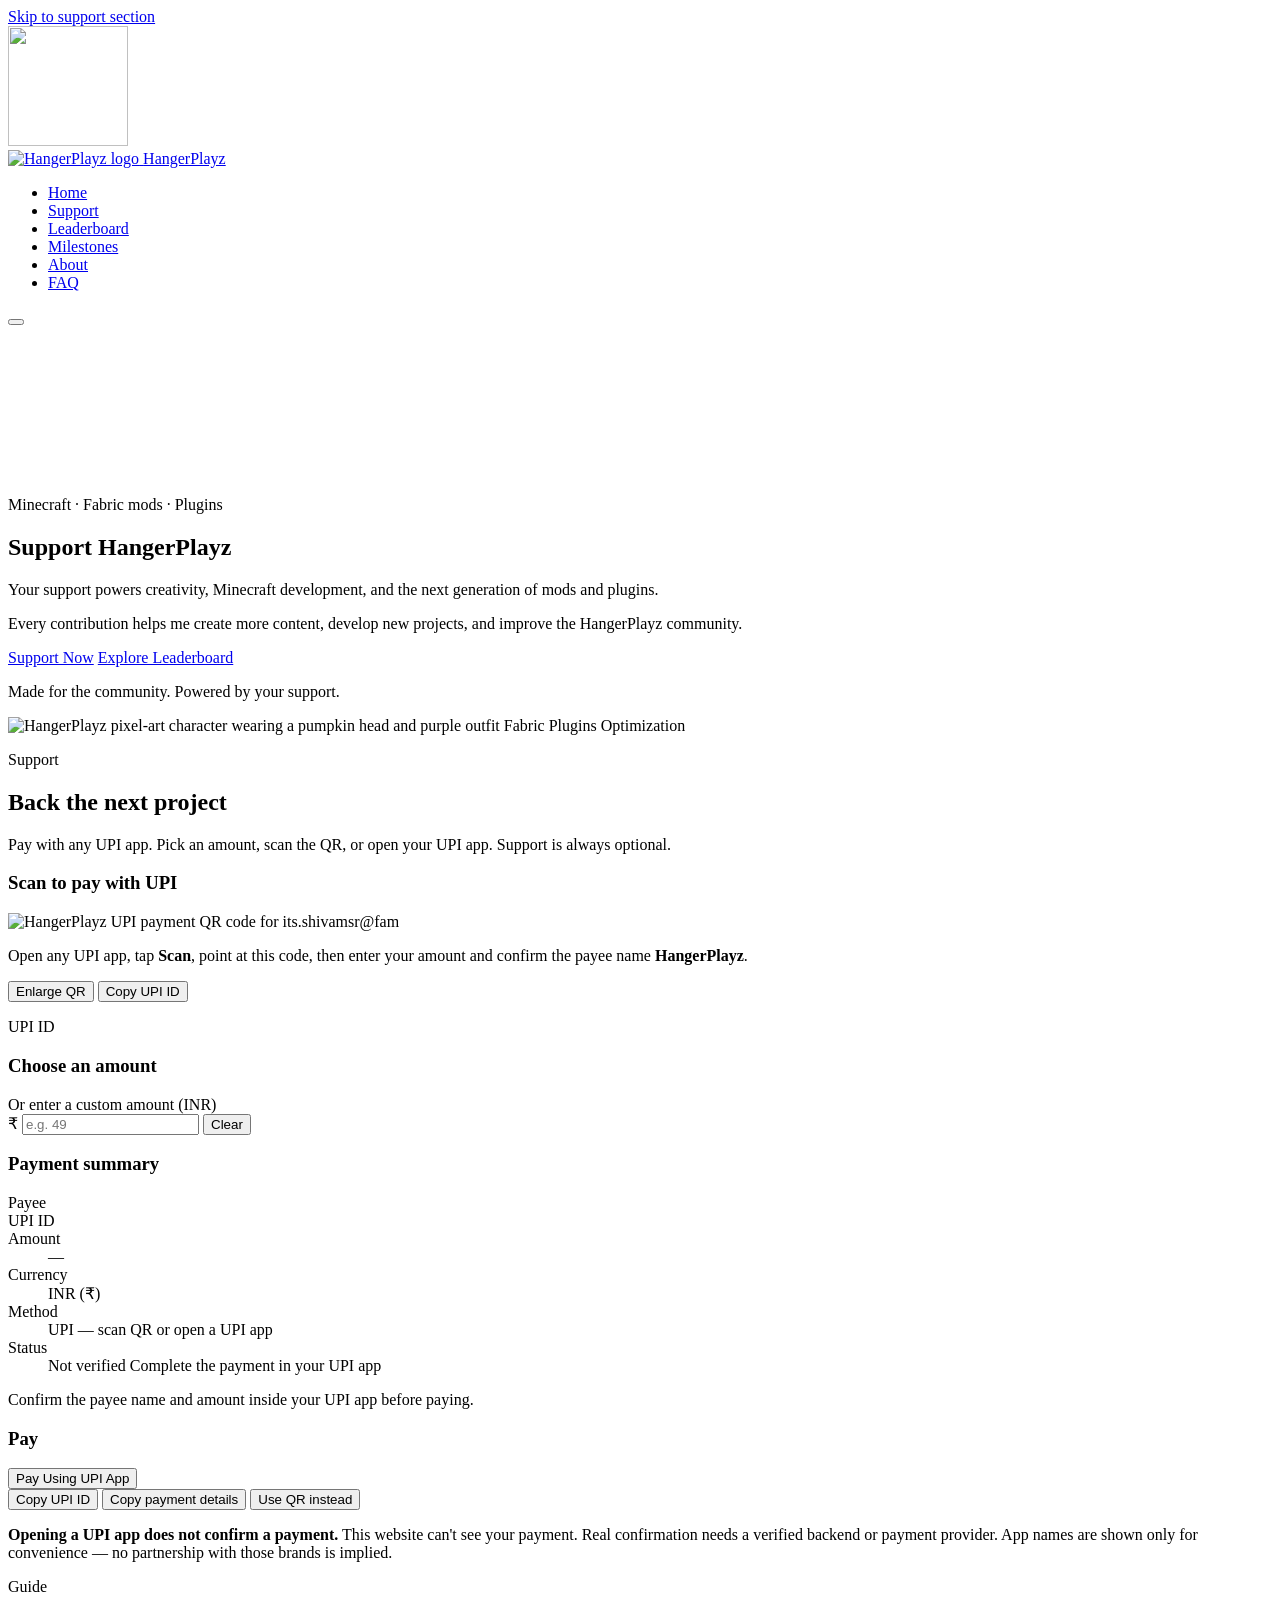
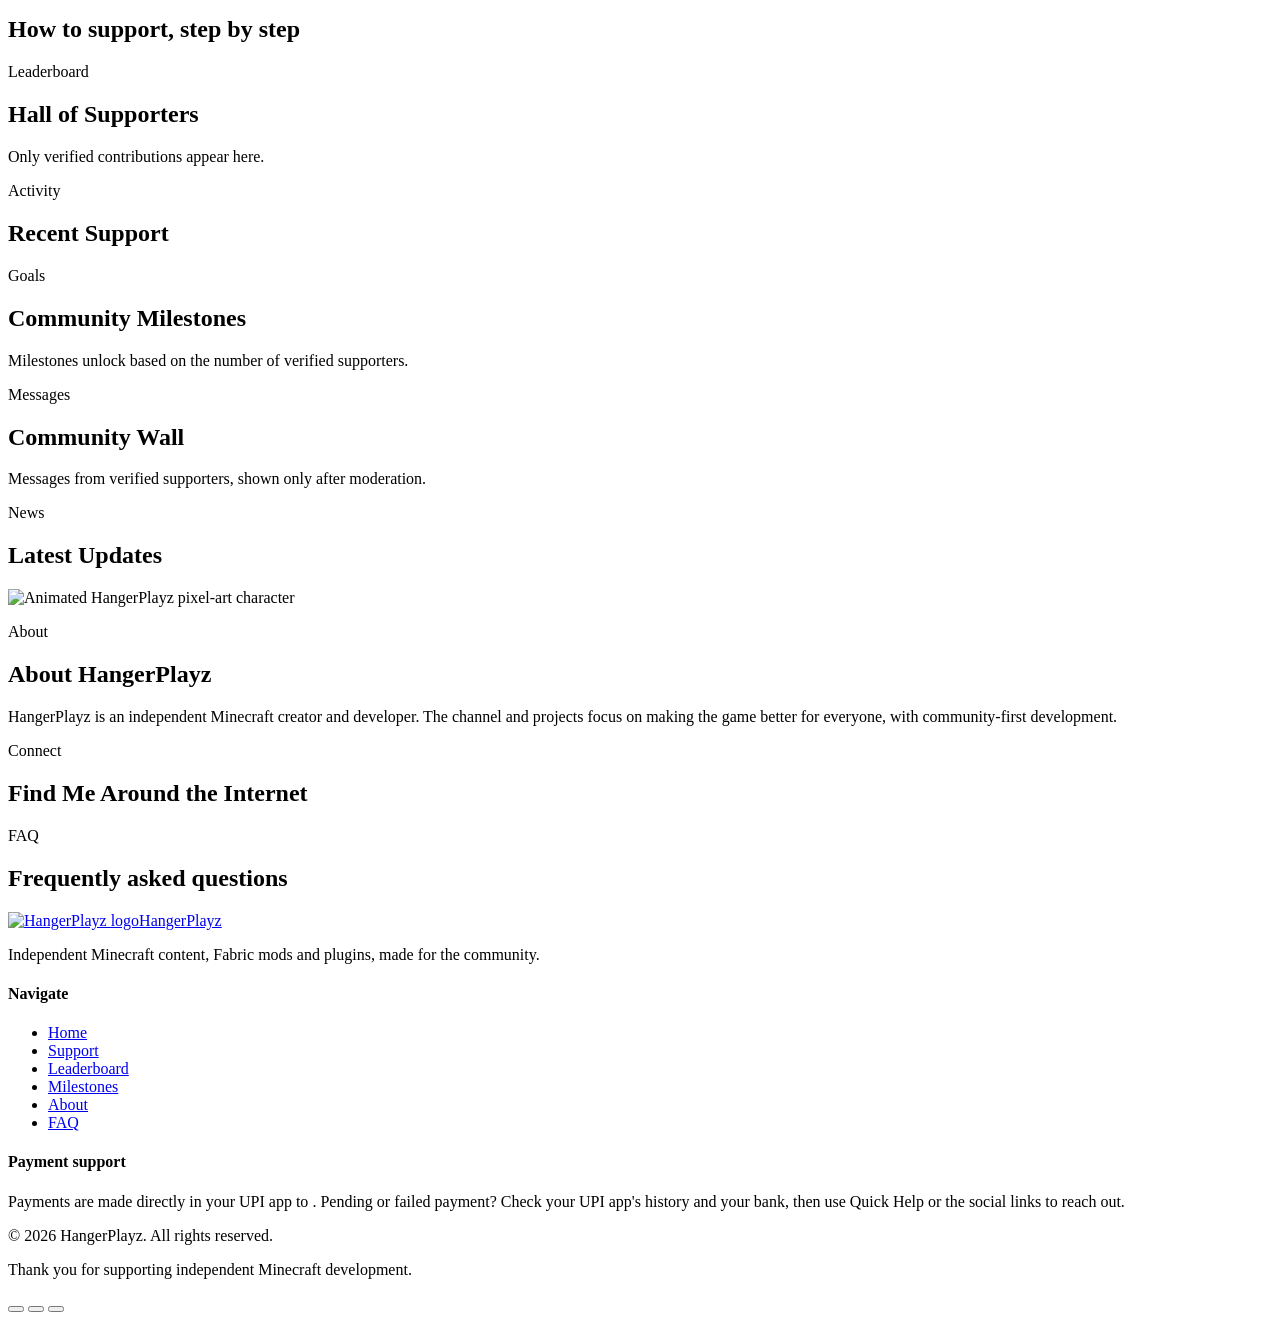
==== index.html @ c193c9b3 "Add files via upload" ====
<!doctype html>
<html lang="en">
<head>
  <meta charset="utf-8">
  <meta name="viewport" content="width=device-width, initial-scale=1, viewport-fit=cover">
  <title>Support HangerPlayz — Minecraft Mods, Plugins &amp; Content</title>
  <meta name="description" content="Support HangerPlayz — Minecraft content, Fabric mods, plugins and community-focused development. Pay securely with any UPI app.">
  <meta name="theme-color" content="#090611">
  <link rel="icon" type="image/png" href="assets/images/logo-face.png">
  <link rel="preconnect" href="https://fonts.googleapis.com">
  <link rel="preconnect" href="https://fonts.gstatic.com" crossorigin>
  <link rel="stylesheet" href="https://fonts.googleapis.com/css2?family=Inter:wght@400;500;600&family=Space+Grotesk:wght@500;600;700&display=swap">
  <link rel="stylesheet" href="css/styles.css">
  <script>document.documentElement.classList.add("js");</script>
</head>
<body>
  <a class="skip-link" href="#support">Skip to support section</a>

  <!-- Loading screen (uses logo #3). Auto-hides via CSS even if JS fails. -->
  <div class="loader" id="loader" aria-hidden="true">
    <img src="assets/images/logo-live.gif" width="120" height="120" alt="">
    <div class="loader-bar"><span></span></div>
  </div>

  <div class="scroll-progress" id="scrollProgress" aria-hidden="true"></div>
  <div class="bg-orbs" aria-hidden="true"><i></i><i></i><i></i></div>

  <!-- ============ NAVBAR ============ -->
  <header class="navbar" id="navbar">
    <nav class="nav-inner" aria-label="Main">
      <a class="brand" href="#home" aria-label="HangerPlayz home">
        <img src="assets/images/logo-face.png" width="36" height="36" alt="HangerPlayz logo">
        <span>HangerPlayz</span>
      </a>
      <ul class="nav-links" id="navLinks">
        <li><a href="#home" data-nav="home">Home</a></li>
        <li><a href="#support" data-nav="support">Support</a></li>
        <li><a href="#leaderboard" data-nav="leaderboard">Leaderboard</a></li>
        <li><a href="#milestones" data-nav="milestones">Milestones</a></li>
        <li><a href="#about" data-nav="about">About</a></li>
        <li><a href="#faq" data-nav="faq">FAQ</a></li>
      </ul>
      <span class="nav-indicator" id="navIndicator" aria-hidden="true"></span>
      <button class="icon-btn nav-toggle" id="navToggle" type="button" aria-label="Open menu" aria-expanded="false" aria-controls="navLinks"></button>
    </nav>
  </header>

  <main id="main">
    <!-- ============ HERO ============ -->
    <section class="hero" id="home" data-section="home">
      <canvas class="particles" id="particles" aria-hidden="true"></canvas>
      <div class="hero-grid container">
        <div class="hero-copy">
          <p class="eyebrow reveal">Minecraft · Fabric mods · Plugins</p>
          <h1 class="reveal">Support <span class="grad-text">HangerPlayz</span></h1>
          <p class="lead reveal">Your support powers creativity, Minecraft development, and the next generation of mods and plugins.</p>
          <p class="sub reveal">Every contribution helps me create more content, develop new projects, and improve the HangerPlayz community.</p>
          <div class="hero-actions reveal">
            <a class="btn btn-primary btn-shine" href="#support" id="heroSupport"><span data-icon="heart"></span> Support Now</a>
            <a class="btn btn-ghost" href="#leaderboard"><span data-icon="trophy"></span> Explore Leaderboard</a>
          </div>
          <p class="made-for reveal">Made for the community. Powered by your support.</p>
        </div>
        <div class="hero-art reveal" aria-hidden="false">
          <div class="hero-ring"></div>
          <div class="hero-ring r2"></div>
          <img class="hero-logo" src="assets/images/logo-live.gif" width="420" height="420" alt="HangerPlayz pixel-art character wearing a pumpkin head and purple outfit" fetchpriority="high">
          <span class="float-chip c1"><span data-icon="cube"></span> Fabric</span>
          <span class="float-chip c2"><span data-icon="plug"></span> Plugins</span>
          <span class="float-chip c3"><span data-icon="bolt"></span> Optimization</span>
        </div>
      </div>
      <a class="scroll-hint" href="#support" aria-label="Scroll to support section"><span></span></a>
    </section>

    <!-- ============ SUPPORT / PAYMENT ============ -->
    <section class="section" id="support" data-section="support">
      <div class="container">
        <header class="section-head reveal">
          <p class="eyebrow">Support</p>
          <h2>Back the next project</h2>
          <p class="muted">Pay with any UPI app. Pick an amount, scan the QR, or open your UPI app. Support is always optional.</p>
        </header>

        <div class="pay-grid">
          <!-- QR card -->
          <article class="qr-card reveal" id="qrCard" aria-labelledby="qrTitle">
            <div class="qr-border"></div>
            <div class="qr-inner">
              <h3 id="qrTitle"><span data-icon="qr"></span> Scan to pay with UPI</h3>
              <div class="qr-frame">
                <img id="qrImage" src="assets/images/upi-qr.png" width="444" height="516" alt="HangerPlayz UPI payment QR code for its.shivamsr@fam" decoding="async">
              </div>
              <p class="qr-help">Open any UPI app, tap <strong>Scan</strong>, point at this code, then enter your amount and confirm the payee name <strong>HangerPlayz</strong>.</p>
              <div class="qr-actions">
                <button class="btn btn-ghost btn-sm" type="button" id="qrEnlarge"><span data-icon="expand"></span> Enlarge QR</button>
                <button class="btn btn-ghost btn-sm" type="button" id="copyUpi"><span data-icon="copy"></span> Copy UPI ID</button>
              </div>
              <p class="upi-line"><span class="muted">UPI ID</span> <code id="upiIdText"></code></p>
            </div>
          </article>

          <!-- Amount + summary -->
          <div class="pay-side">
            <section class="card reveal" aria-labelledby="amtTitle">
              <h3 id="amtTitle">Choose an amount</h3>
              <div class="amount-grid" id="amountGrid" role="group" aria-label="Preset amounts"></div>
              <form class="custom-amount" id="customForm" novalidate autocomplete="off">
                <label for="customAmount">Or enter a custom amount (INR)</label>
                <div class="input-row">
                  <span class="prefix" aria-hidden="true">₹</span>
                  <input id="customAmount" name="amount" type="text" inputmode="decimal" placeholder="e.g. 49" maxlength="10" aria-describedby="customHint customError">
                  <button type="button" class="btn btn-ghost btn-sm" id="resetAmount">Clear</button>
                </div>
                <p class="hint" id="customHint"></p>
                <p class="error" id="customError" role="alert" aria-live="polite"></p>
              </form>
            </section>

            <section class="card summary reveal" aria-labelledby="sumTitle" id="summaryCard">
              <h3 id="sumTitle">Payment summary</h3>
              <dl class="summary-list">
                <div><dt>Payee</dt><dd id="sumPayee"></dd></div>
                <div><dt>UPI ID</dt><dd id="sumUpi"></dd></div>
                <div class="sum-amount"><dt>Amount</dt><dd><span id="sumAmount" class="amount-value">—</span></dd></div>
                <div><dt>Currency</dt><dd>INR (₹)</dd></div>
                <div><dt>Method</dt><dd id="sumMethod">UPI — scan QR or open a UPI app</dd></div>
                <div><dt>Status</dt><dd><span class="badge warn">Not verified</span> <span class="muted small">Complete the payment in your UPI app</span></dd></div>
              </dl>
              <p class="small muted">Confirm the payee name and amount inside your UPI app before paying.</p>
            </section>

            <section class="card reveal" aria-labelledby="payTitle">
              <h3 id="payTitle">Pay</h3>
              <button class="btn btn-primary btn-block btn-shine" type="button" id="payBtn"><span data-icon="phone"></span> Pay Using UPI App</button>
              <div class="app-row" id="appRow" role="group" aria-label="Open a specific UPI app"></div>
              <div class="copy-row">
                <button class="btn btn-ghost btn-sm" type="button" id="copyUpi2"><span data-icon="copy"></span> Copy UPI ID</button>
                <button class="btn btn-ghost btn-sm" type="button" id="copyDetails"><span data-icon="copy"></span> Copy payment details</button>
                <button class="btn btn-ghost btn-sm" type="button" id="useQr"><span data-icon="qr"></span> Use QR instead</button>
              </div>
              <p class="notice" id="payNotice" role="status" aria-live="polite" hidden></p>
              <p class="notice info"><span data-icon="info"></span><span><strong>Opening a UPI app does not confirm a payment.</strong> This website can't see your payment. Real confirmation needs a verified backend or payment provider. App names are shown only for convenience — no partnership with those brands is implied.</span></p>
            </section>
          </div>
        </div>
      </div>
    </section>

    <!-- ============ PAYMENT STEPS ============ -->
    <section class="section alt" id="how" data-section="how">
      <div class="container">
        <header class="section-head reveal">
          <p class="eyebrow">Guide</p>
          <h2>How to support, step by step</h2>
        </header>
        <ol class="steps" id="steps"></ol>
      </div>
    </section>

    <!-- ============ LEADERBOARD ============ -->
    <section class="section" id="leaderboard" data-section="leaderboard">
      <div class="container">
        <header class="section-head reveal">
          <p class="eyebrow">Leaderboard</p>
          <h2>Hall of Supporters</h2>
          <p class="muted">Only verified contributions appear here.</p>
        </header>
        <div id="leaderboardBody" aria-live="polite"></div>
        <p class="data-note small muted" id="leaderboardNote"></p>
      </div>
    </section>

    <!-- ============ RECENT ============ -->
    <section class="section alt" id="recent" data-section="recent">
      <div class="container narrow">
        <header class="section-head reveal">
          <p class="eyebrow">Activity</p>
          <h2>Recent Support</h2>
        </header>
        <div id="recentBody" aria-live="polite"></div>
      </div>
    </section>

    <!-- ============ MILESTONES ============ -->
    <section class="section" id="milestones" data-section="milestones">
      <div class="container">
        <header class="section-head reveal">
          <p class="eyebrow">Goals</p>
          <h2>Community Milestones</h2>
          <p class="muted">Milestones unlock based on the number of verified supporters.</p>
        </header>
        <div class="card milestone-card reveal" id="milestoneBody"></div>
      </div>
    </section>

    <!-- ============ COMMUNITY WALL ============ -->
    <section class="section alt" id="wall" data-section="wall">
      <div class="container">
        <header class="section-head reveal">
          <p class="eyebrow">Messages</p>
          <h2>Community Wall</h2>
          <p class="muted">Messages from verified supporters, shown only after moderation.</p>
        </header>
        <div id="wallBody" aria-live="polite"></div>
      </div>
    </section>

    <!-- ============ LATEST UPDATES ============ -->
    <section class="section" id="updates" data-section="updates">
      <div class="container">
        <header class="section-head reveal">
          <p class="eyebrow">News</p>
          <h2>Latest Updates</h2>
        </header>
        <div id="updatesBody"></div>
      </div>
    </section>

    <!-- ============ ABOUT ============ -->
    <section class="section alt" id="about" data-section="about">
      <div class="container about-grid">
        <div class="about-art reveal">
          <div class="about-glow"></div>
          <img src="assets/images/logo-live.gif" width="360" height="360" loading="lazy" alt="Animated HangerPlayz pixel-art character">
        </div>
        <div class="about-copy">
          <header class="section-head left reveal">
            <p class="eyebrow">About</p>
            <h2>About HangerPlayz</h2>
          </header>
          <p class="reveal">HangerPlayz is an independent Minecraft creator and developer. The channel and projects focus on making the game better for everyone, with community-first development.</p>
          <div class="project-grid" id="projectGrid"></div>
        </div>
      </div>
    </section>

    <!-- ============ SOCIAL ============ -->
    <section class="section" id="connect" data-section="connect">
      <div class="container">
        <header class="section-head reveal">
          <p class="eyebrow">Connect</p>
          <h2>Find Me Around the Internet</h2>
        </header>
        <div class="social-grid" id="socialGrid"></div>
      </div>
    </section>

    <!-- ============ FAQ ============ -->
    <section class="section alt" id="faq" data-section="faq">
      <div class="container narrow">
        <header class="section-head reveal">
          <p class="eyebrow">FAQ</p>
          <h2>Frequently asked questions</h2>
        </header>
        <div class="faq" id="faqList"></div>
      </div>
    </section>
  </main>

  <!-- ============ FOOTER ============ -->
  <footer class="footer" id="footer">
    <div class="container footer-grid">
      <div class="foot-brand">
        <a class="brand" href="#home"><img src="assets/images/logo-face.png" width="40" height="40" loading="lazy" alt="HangerPlayz logo"><span>HangerPlayz</span></a>
        <p class="muted">Independent Minecraft content, Fabric mods and plugins, made for the community.</p>
        <div class="foot-social" id="footSocial"></div>
      </div>
      <nav aria-label="Footer">
        <h4>Navigate</h4>
        <ul class="foot-links">
          <li><a href="#home">Home</a></li><li><a href="#support">Support</a></li><li><a href="#leaderboard">Leaderboard</a></li>
          <li><a href="#milestones">Milestones</a></li><li><a href="#about">About</a></li><li><a href="#faq">FAQ</a></li>
        </ul>
      </nav>
      <div>
        <h4>Payment support</h4>
        <p class="muted small">Payments are made directly in your UPI app to <strong id="footUpi"></strong>. Pending or failed payment? Check your UPI app's history and your bank, then use Quick Help or the social links to reach out.</p>
      </div>
    </div>
    <div class="container foot-bottom">
      <p>© 2026 HangerPlayz. All rights reserved.</p>
      <p class="muted">Thank you for supporting independent Minecraft development.</p>
    </div>
  </footer>

  <!-- ============ FLOATING ACTIONS ============ -->
  <div class="fab-stack" id="fabStack">
    <div class="audio-panel" id="audioPanel" hidden>
      <label class="switch"><input type="checkbox" id="musicToggle"><span></span> Ambient music</label>
      <label class="vol">Volume <input type="range" id="musicVol" min="0" max="100" value="35" aria-label="Music volume"></label>
      <label class="switch"><input type="checkbox" id="sfxToggle"><span></span> UI sounds</label>
      <p class="small muted">Everything is muted until you turn it on. Sounds are generated in your browser.</p>
    </div>
    <button class="fab" type="button" id="audioBtn" aria-label="Sound settings" aria-expanded="false" aria-controls="audioPanel"></button>
    <button class="fab fab-top" type="button" id="toTop" aria-label="Back to top"></button>
    <button class="fab fab-chat" type="button" id="chatFab" aria-label="Open Quick Help" aria-expanded="false" aria-controls="chatWindow"></button>
  </div>

  <!-- ============ QUICK HELP CHAT ============ -->
  <section class="chat" id="chatWindow" role="dialog" aria-label="Quick Help" aria-modal="false" hidden>
    <header class="chat-head">
      <button class="icon-btn" type="button" id="chatBack" aria-label="Back to topics" hidden></button>
      <div class="chat-title"><strong>Quick Help</strong><span class="small muted">Answers about payments &amp; the site</span></div>
      <button class="icon-btn" type="button" id="chatClose" aria-label="Close Quick Help"></button>
    </header>
    <div class="chat-body" id="chatBody" tabindex="0" aria-live="polite"></div>
  </section>

  <!-- ============ QR LIGHTBOX ============ -->
  <dialog class="lightbox" id="qrDialog" aria-label="Enlarged payment QR code">
    <div class="lightbox-card">
      <button class="icon-btn lightbox-close" type="button" id="qrClose" aria-label="Close enlarged QR"></button>
      <img src="assets/images/upi-qr.png" width="444" height="516" alt="Enlarged HangerPlayz UPI payment QR code for its.shivamsr@fam" decoding="async">
      <p class="small muted">Scan with any UPI app. Press Esc or tap outside to close.</p>
    </div>
  </dialog>

  <div class="toast" id="toast" role="status" aria-live="polite"></div>

  <!-- Cursor layers (created only on devices with a mouse) -->
  <div id="cursor" class="cursor" aria-hidden="true"></div>

  <script src="js/config.js"></script>
  <script src="js/utils.js"></script>
  <script src="js/dom.js"></script>
  <script src="js/components/audio.js"></script>
  <script src="js/components/navbar.js"></script>
  <script src="js/components/hero.js"></script>
  <script src="js/components/payment.js"></script>
  <script src="js/components/data-sections.js"></script>
  <script src="js/components/about-social.js"></script>
  <script src="js/components/quickhelp.js"></script>
  <script src="js/components/faq.js"></script>
  <script src="js/components/footer.js"></script>
  <script src="js/components/cursor.js"></script>
  <script src="js/main.js"></script>
</body>
</html>
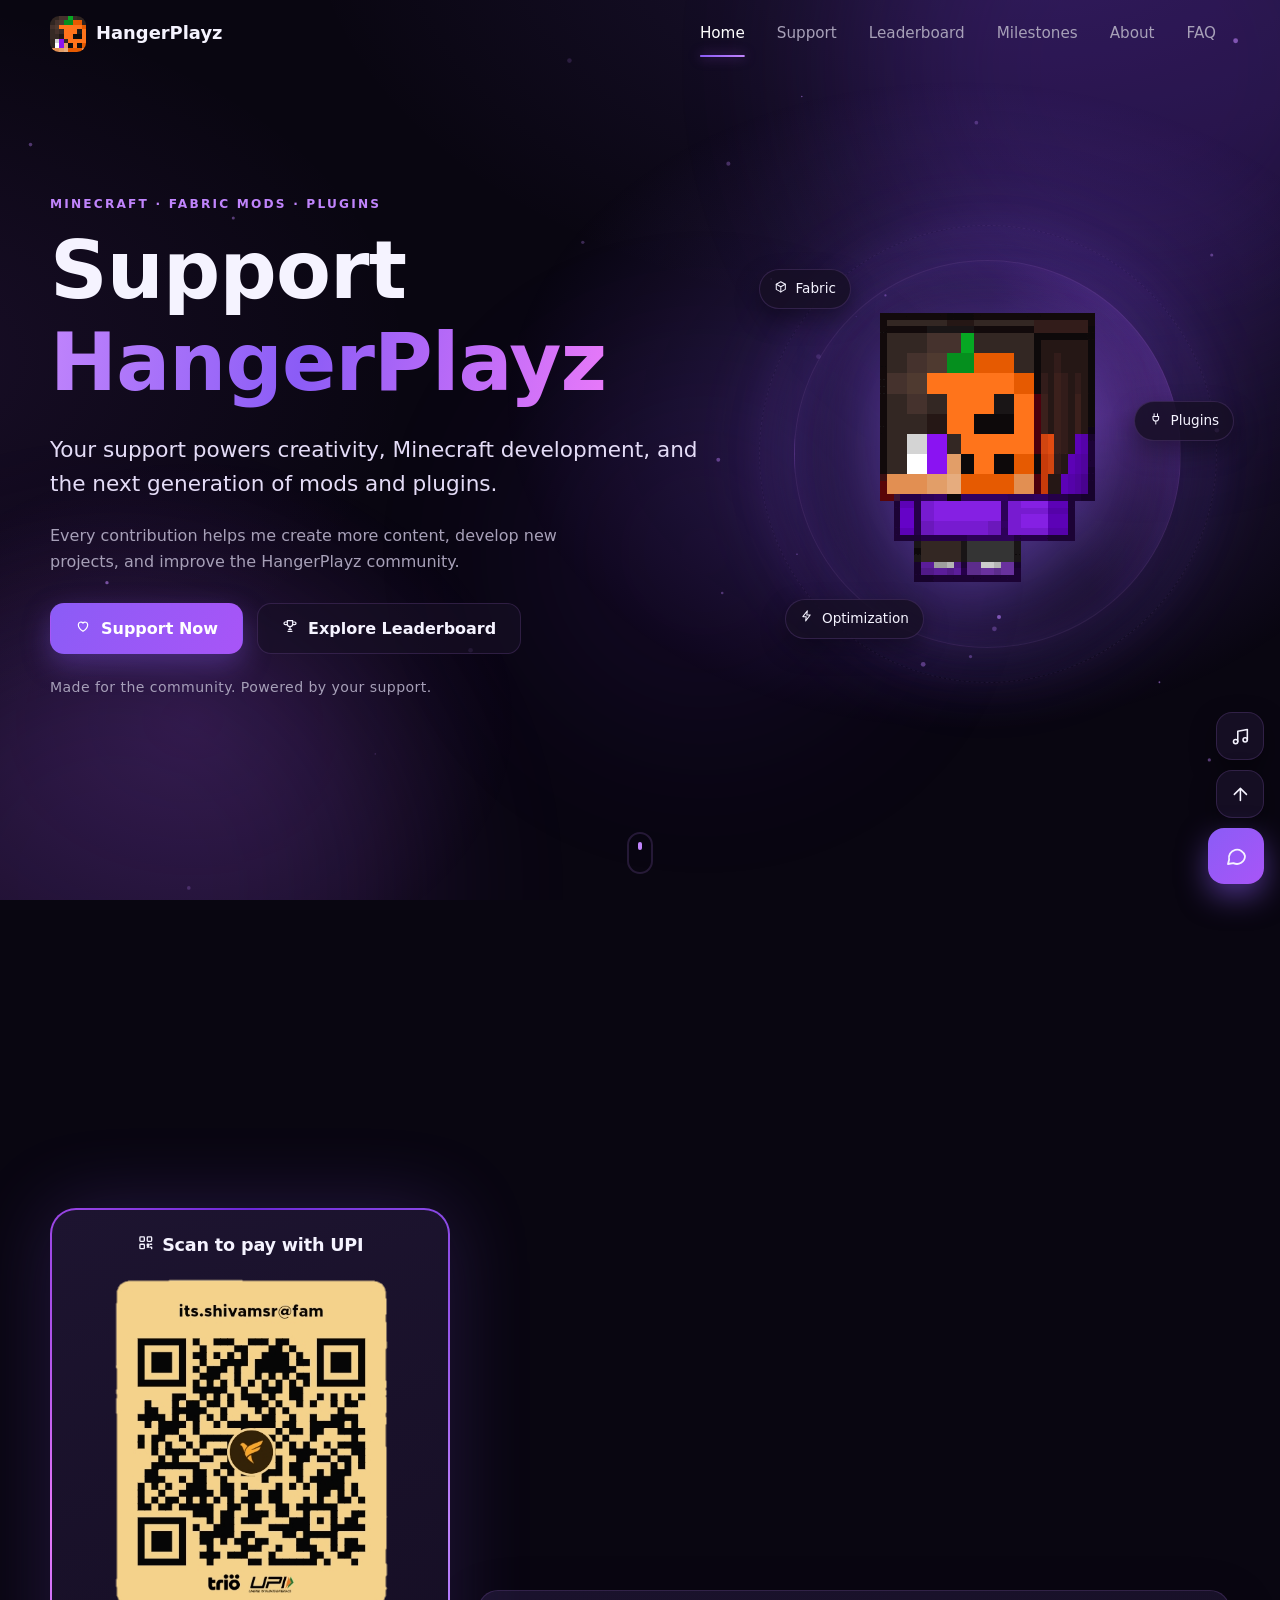
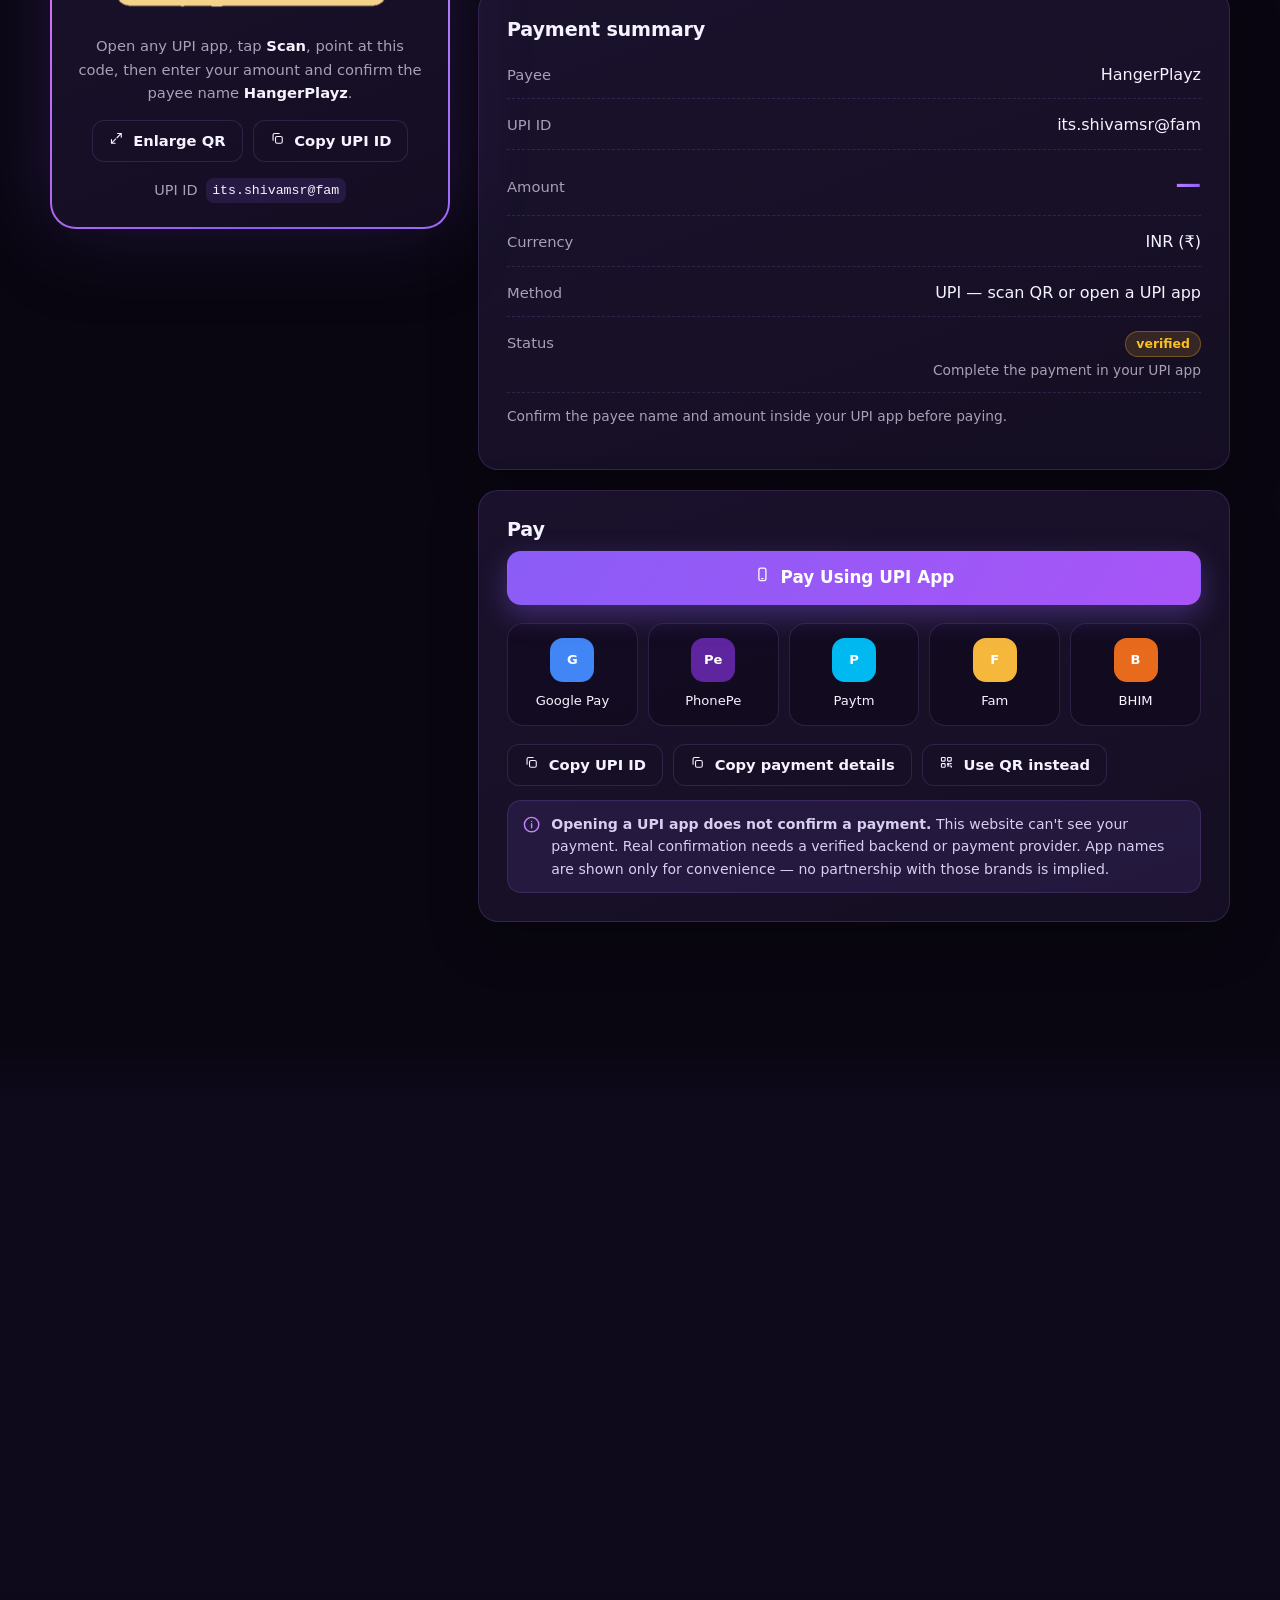
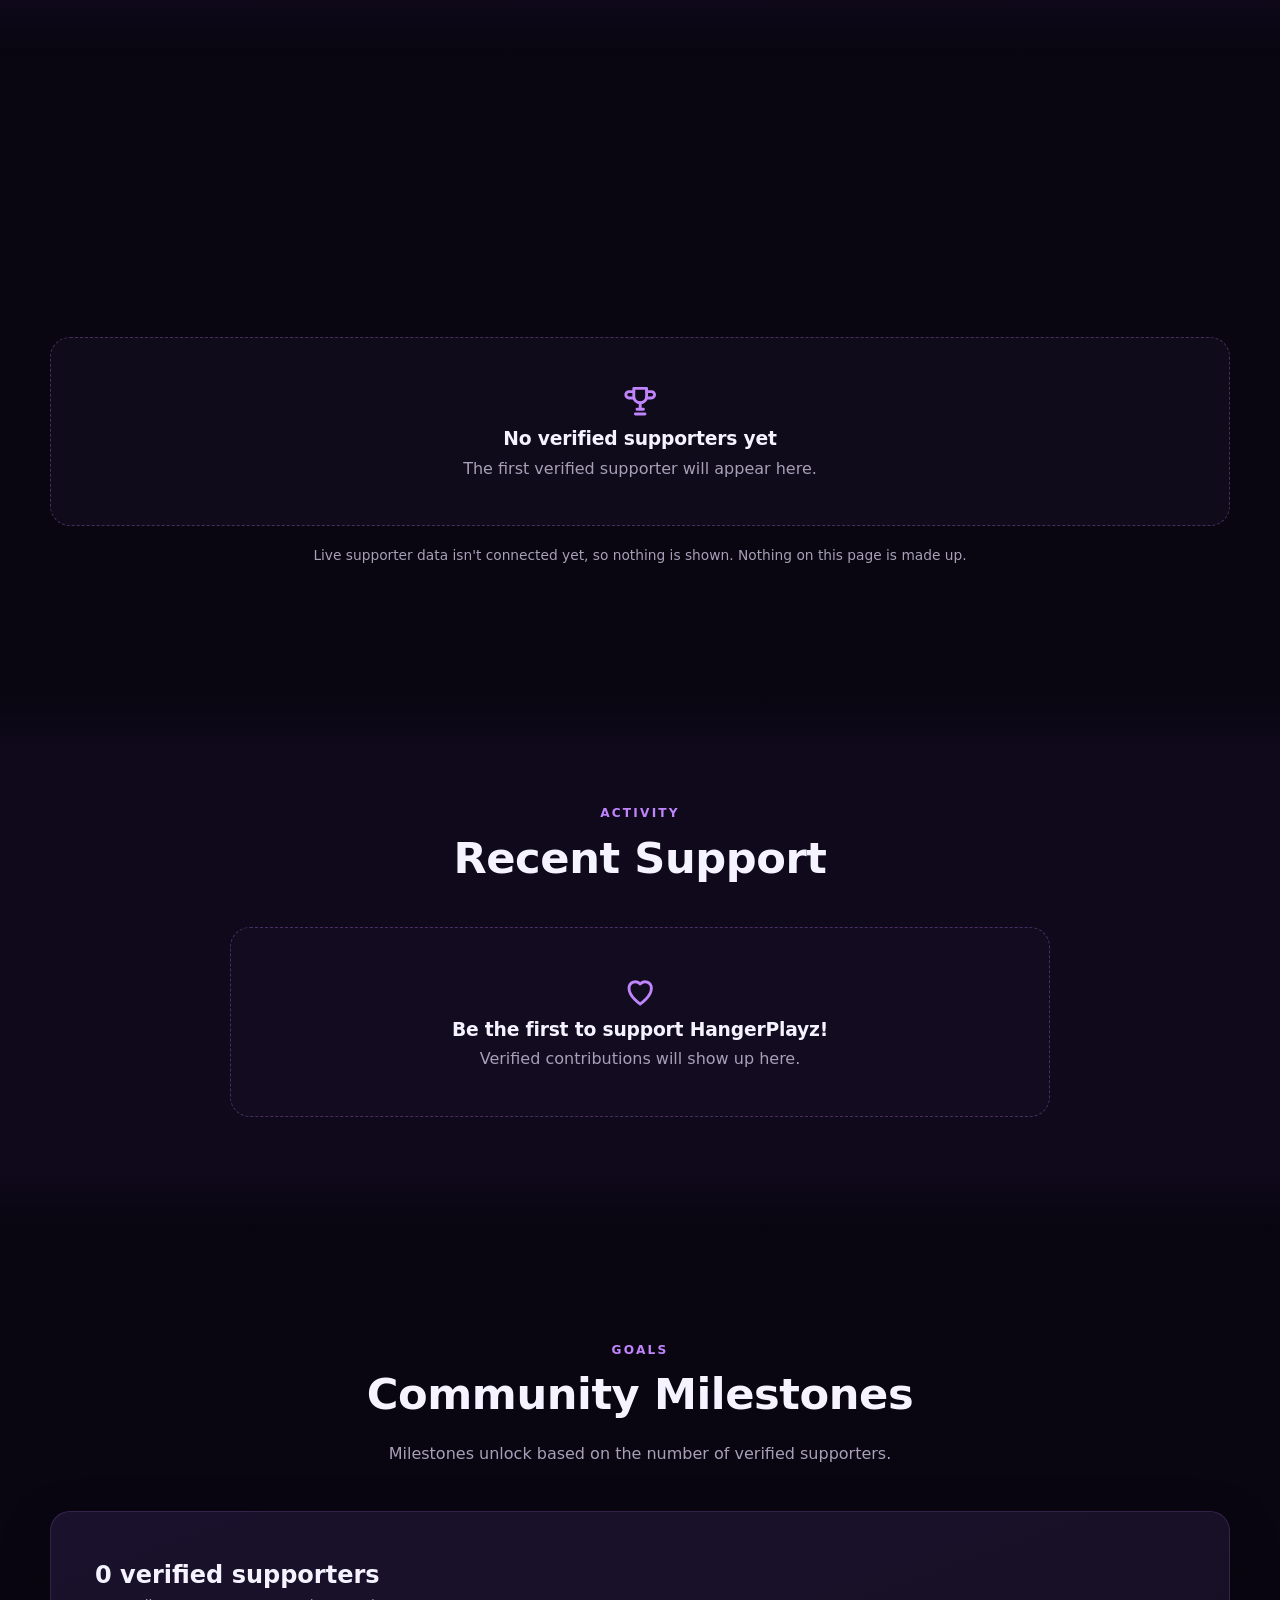
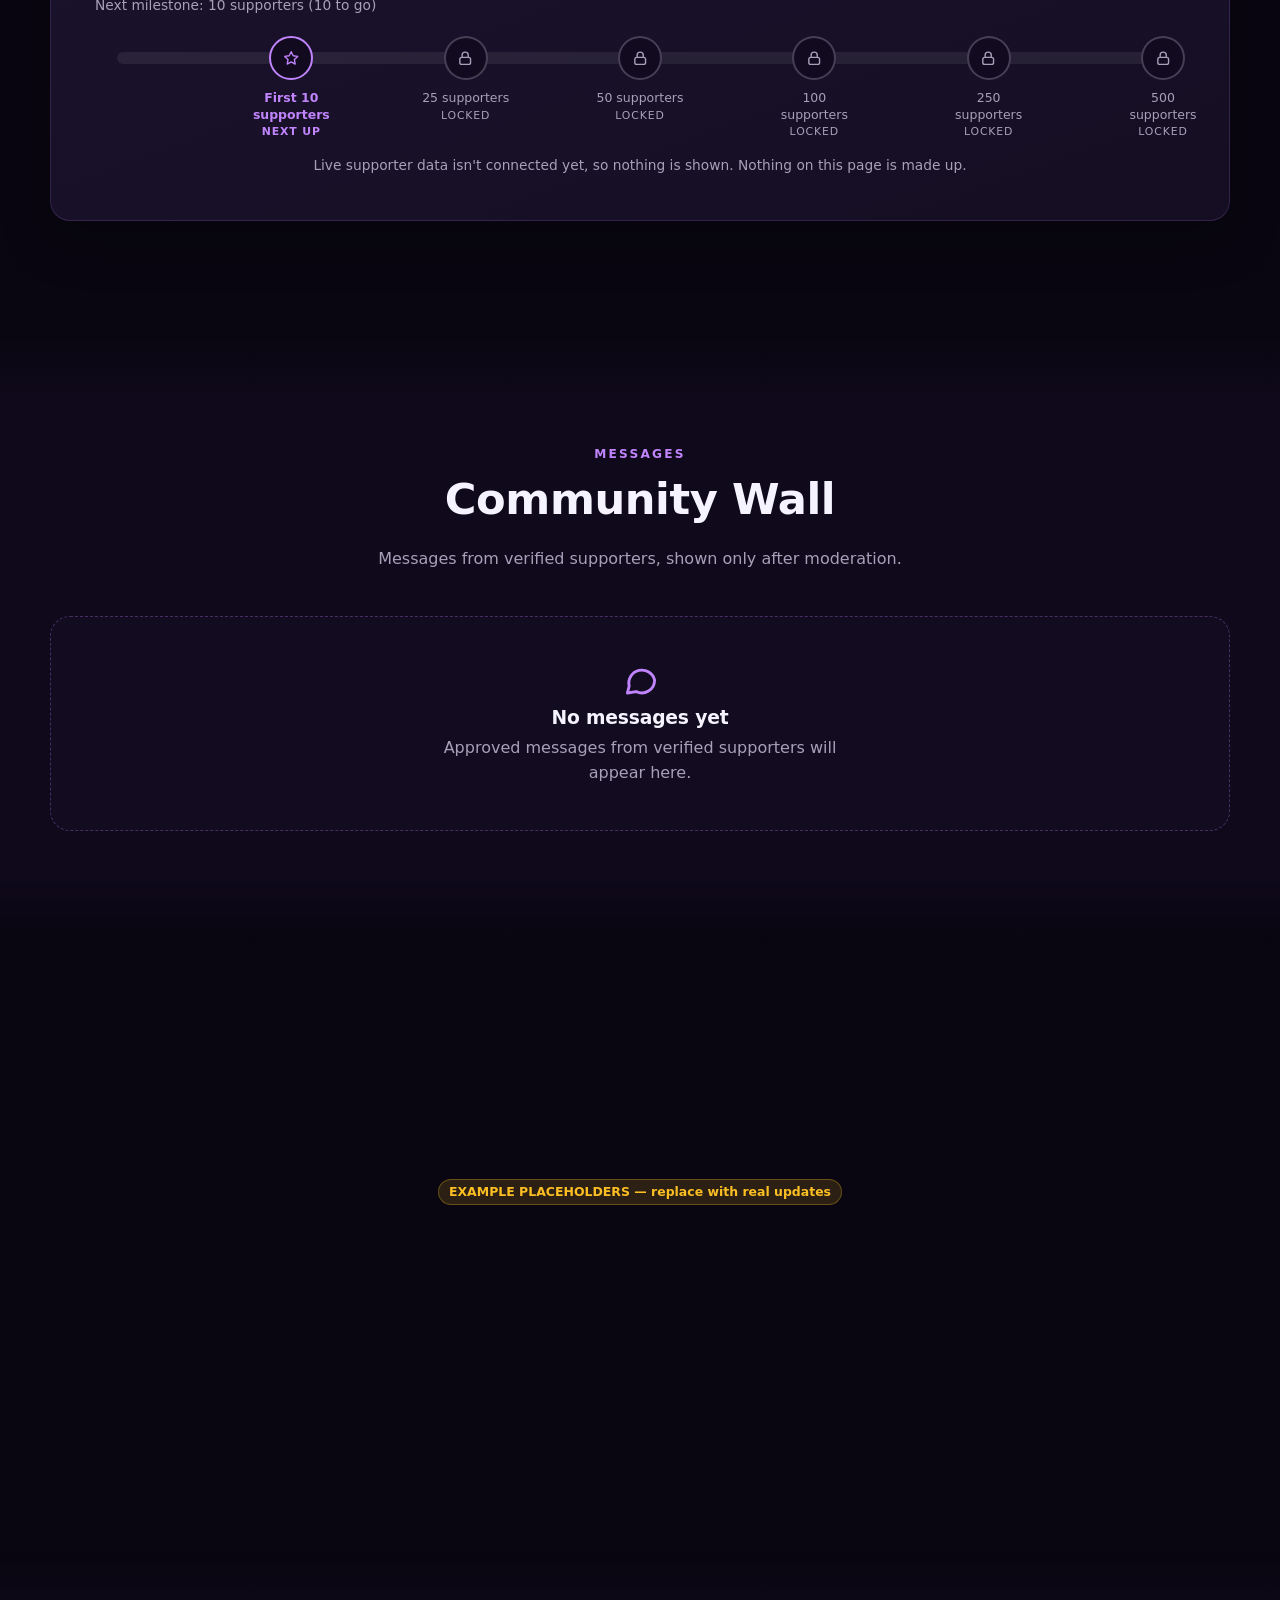
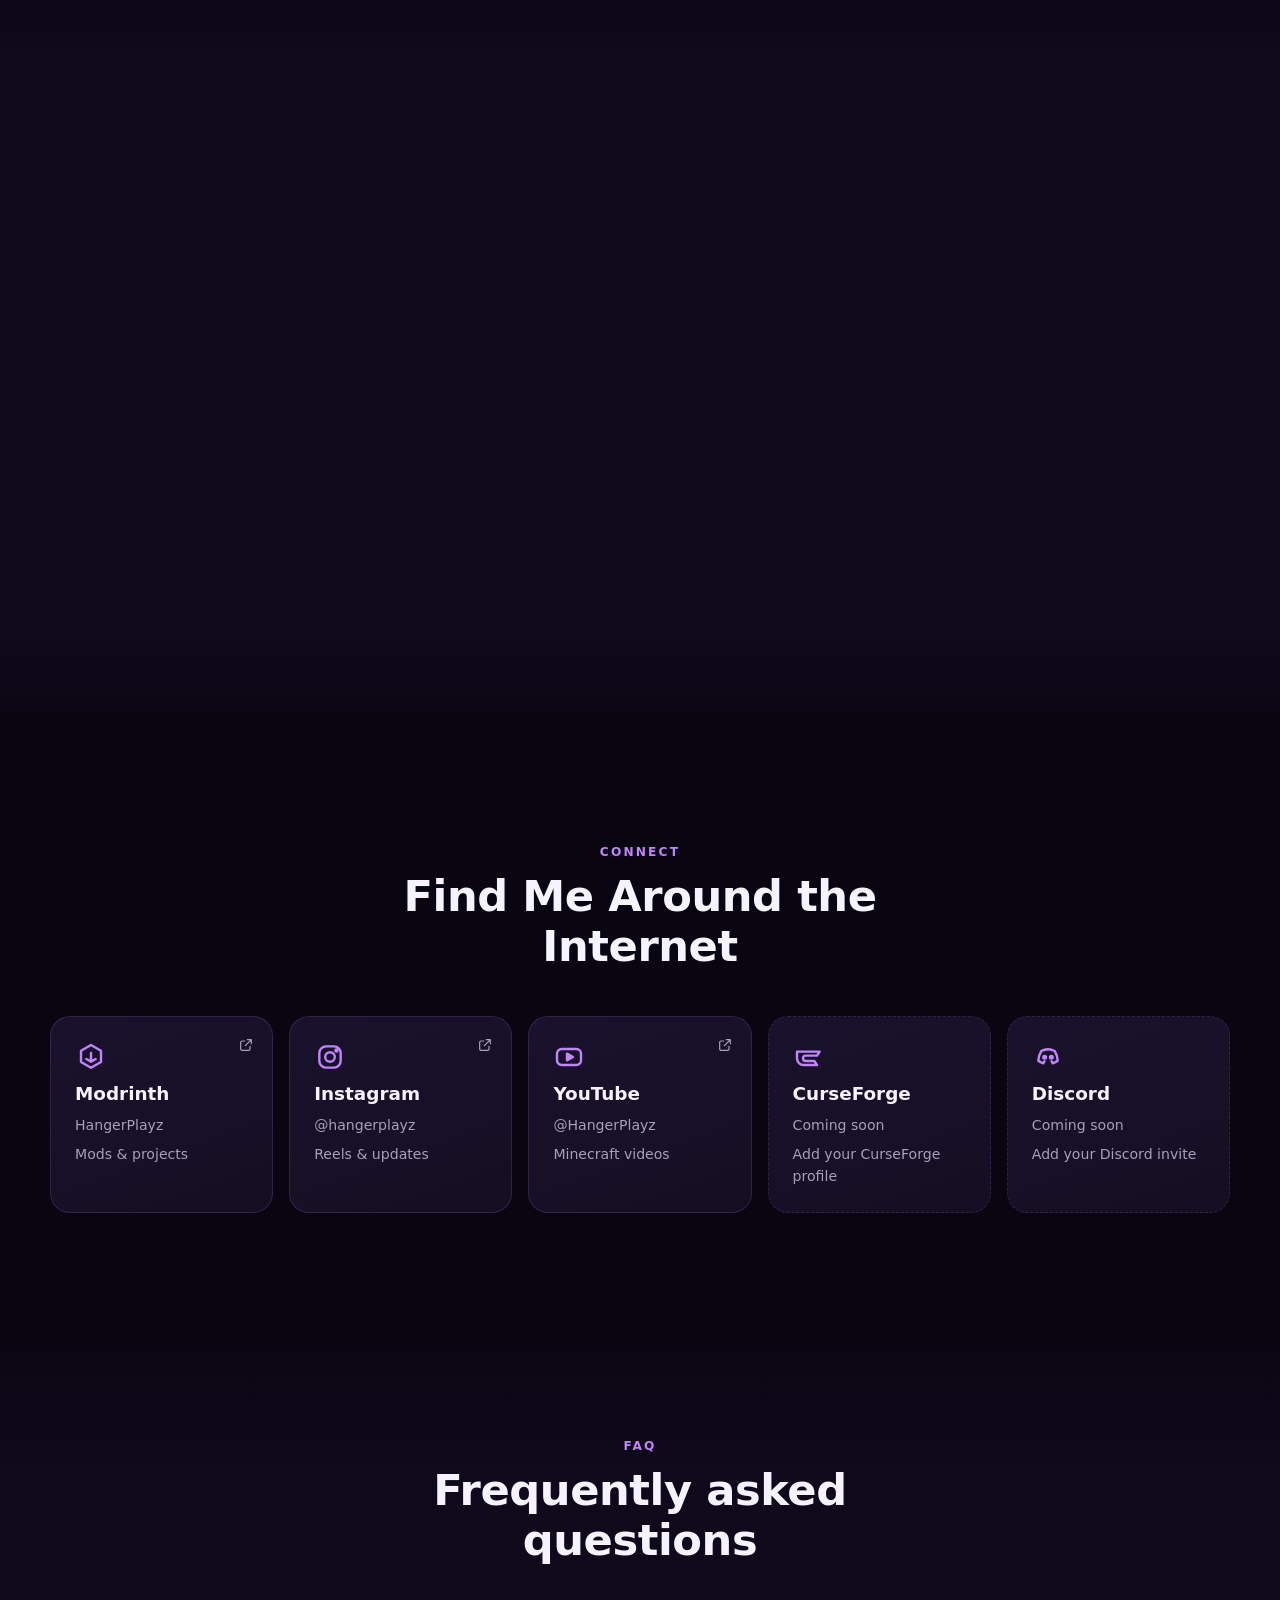
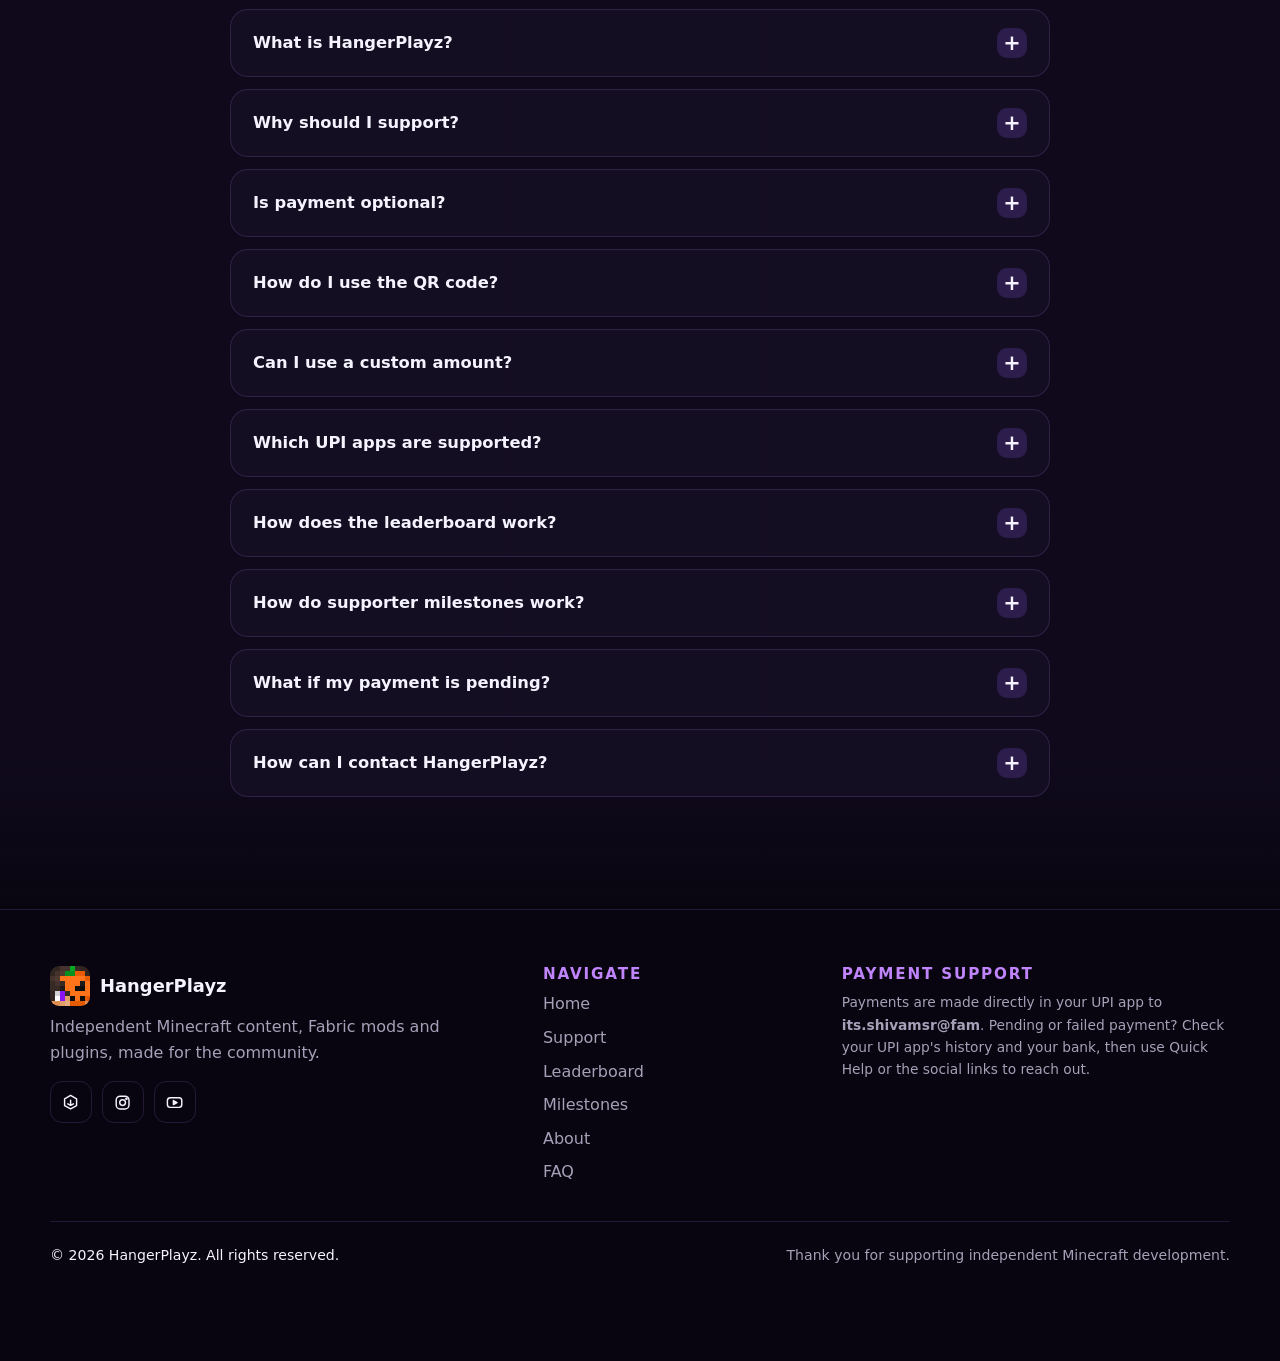
==== commit 59a7c295: "index.html" ====
--- a/index.html
+++ b/index.html
@@ -125,7 +125,7 @@
                 <div class="sum-amount"><dt>Amount</dt><dd><span id="sumAmount" class="amount-value">—</span></dd></div>
                 <div><dt>Currency</dt><dd>INR (₹)</dd></div>
                 <div><dt>Method</dt><dd id="sumMethod">UPI — scan QR or open a UPI app</dd></div>
-                <div><dt>Status</dt><dd><span class="badge warn">Not verified</span> <span class="muted small">Complete the payment in your UPI app</span></dd></div>
+                <div><dt>Status</dt><dd><span class="badge warn">verified</span> <span class="muted small">Complete the payment in your UPI app</span></dd></div>
               </dl>
               <p class="small muted">Confirm the payee name and amount inside your UPI app before paying.</p>
             </section>
--- a/css/styles.css
+++ b/css/styles.css
@@ -0,0 +1,463 @@
+/* ==========================================================================
+   HangerPlayz — premium dark-purple design system
+   ========================================================================== */
+:root {
+  --bg: #090611;
+  --bg-2: #120b20;
+  --card: #171025;
+  --card-2: #1d1430;
+  --p1: #8b5cf6;
+  --p2: #a855f7;
+  --p3: #c084fc;
+  --text: #f5f3ff;
+  --muted: #a7a0b8;
+  --line: rgba(192, 132, 252, .16);
+  --gold: #f4c76a;
+  --silver: #cfd6e4;
+  --bronze: #d99a6c;
+  --ok: #4ade80;
+  --warn: #fbbf24;
+  --bad: #f87171;
+  --radius: 20px;
+  --font: "Inter", system-ui, -apple-system, "Segoe UI", Roboto, sans-serif;
+  --font-d: "Space Grotesk", "Inter", system-ui, sans-serif;
+  --ease: cubic-bezier(.22, .8, .24, 1);
+  --nav-h: 68px;
+}
+
+*, *::before, *::after { box-sizing: border-box; }
+html { scroll-behavior: smooth; scroll-padding-top: calc(var(--nav-h) + 12px); -webkit-text-size-adjust: 100%; }
+body {
+  margin: 0; background: var(--bg); color: var(--text); font-family: var(--font);
+  line-height: 1.6; overflow-x: hidden; -webkit-font-smoothing: antialiased;
+}
+img { max-width: 100%; height: auto; display: block; }
+h1, h2, h3, h4 { font-family: var(--font-d); line-height: 1.15; margin: 0 0 .5em; letter-spacing: -.01em; }
+p { margin: 0 0 1em; }
+a { color: var(--p3); text-decoration: none; }
+code { font-family: ui-monospace, SFMono-Regular, Menlo, Consolas, monospace; background: rgba(139, 92, 246, .14); padding: .15em .5em; border-radius: 8px; font-size: .92em; word-break: break-all; }
+ul, ol { margin: 0; padding: 0; list-style: none; }
+button { font: inherit; color: inherit; }
+::selection { background: rgba(168, 85, 247, .45); }
+
+:focus-visible { outline: 2px solid var(--p3); outline-offset: 3px; border-radius: 10px; }
+.skip-link { position: fixed; left: 12px; top: -60px; z-index: 200; background: var(--p1); color: #fff; padding: 10px 16px; border-radius: 10px; transition: top .2s; }
+.skip-link:focus { top: 12px; }
+
+.container { width: min(1180px, 100% - 40px); margin-inline: auto; }
+.container.narrow { width: min(820px, 100% - 40px); }
+.muted { color: var(--muted); }
+.small { font-size: .86rem; }
+[data-icon], .ico { display: inline-flex; vertical-align: -.15em; }
+[hidden] { display: none !important; }
+
+.grad-text { background: linear-gradient(100deg, #c084fc, #8b5cf6 45%, #e879f9); -webkit-background-clip: text; background-clip: text; color: transparent; }
+
+/* ---------- Loader / page entrance ---------- */
+.loader { position: fixed; inset: 0; z-index: 300; background: var(--bg); display: grid; place-content: center; justify-items: center; gap: 18px;
+  animation: loaderOut .5s ease 1.8s forwards; }
+.loader img { image-rendering: pixelated; animation: bob 1.4s ease-in-out infinite; }
+.loader-bar { width: 160px; height: 4px; border-radius: 4px; background: rgba(255, 255, 255, .08); overflow: hidden; }
+.loader-bar span { display: block; height: 100%; width: 40%; background: linear-gradient(90deg, var(--p1), var(--p3)); border-radius: 4px; animation: slide 1s ease-in-out infinite; }
+.loader.done { animation: loaderOut .45s ease forwards; }
+@keyframes loaderOut { to { opacity: 0; visibility: hidden; } }
+@keyframes slide { 0% { transform: translateX(-100%); } 100% { transform: translateX(350%); } }
+@keyframes bob { 50% { transform: translateY(-8px); } }
+
+/* ---------- Background ---------- */
+.bg-orbs { position: fixed; inset: 0; z-index: -1; overflow: hidden; pointer-events: none;
+  background: radial-gradient(1200px 700px at 80% -10%, rgba(139, 92, 246, .16), transparent 60%), radial-gradient(900px 600px at -10% 40%, rgba(168, 85, 247, .10), transparent 60%), var(--bg); }
+.bg-orbs i { position: absolute; width: 46vmax; height: 46vmax; border-radius: 50%; filter: blur(90px); opacity: .22; will-change: transform; }
+.bg-orbs i:nth-child(1) { background: #7c3aed; top: -18vmax; right: -12vmax; animation: drift 26s ease-in-out infinite alternate; }
+.bg-orbs i:nth-child(2) { background: #a855f7; bottom: -22vmax; left: -14vmax; animation: drift 32s ease-in-out infinite alternate-reverse; opacity: .16; }
+.bg-orbs i:nth-child(3) { background: #6d28d9; top: 40%; left: 40%; width: 30vmax; height: 30vmax; opacity: .09; animation: drift 38s ease-in-out infinite alternate; }
+@keyframes drift { to { transform: translate3d(6vmax, 5vmax, 0) scale(1.08); } }
+
+.scroll-progress { position: fixed; top: 0; left: 0; height: 3px; width: 100%; transform-origin: 0 50%; transform: scaleX(0); z-index: 120; background: linear-gradient(90deg, var(--p1), var(--p3)); }
+
+/* ---------- Navbar ---------- */
+.navbar { position: fixed; inset: 0 0 auto 0; height: var(--nav-h); z-index: 100; transition: background .35s, box-shadow .35s, border-color .35s; border-bottom: 1px solid transparent; }
+.navbar.scrolled { background: rgba(12, 8, 22, .82); backdrop-filter: blur(12px); -webkit-backdrop-filter: blur(12px); border-color: var(--line); box-shadow: 0 10px 30px rgba(0, 0, 0, .25); }
+.nav-inner { position: relative; width: min(1180px, 100% - 40px); height: 100%; margin-inline: auto; display: flex; align-items: center; justify-content: space-between; gap: 16px; }
+.brand { display: inline-flex; align-items: center; gap: 10px; color: var(--text); font-family: var(--font-d); font-weight: 700; font-size: 1.12rem; }
+.brand img { image-rendering: pixelated; border-radius: 9px; }
+.nav-links { display: flex; gap: 4px; }
+.nav-links a { display: block; padding: 8px 14px; border-radius: 999px; color: var(--muted); font-weight: 500; font-size: .95rem; transition: color .2s, background .2s; }
+.nav-links a:hover { color: var(--text); background: rgba(139, 92, 246, .12); }
+.nav-links a.active { color: #fff; }
+.nav-indicator { position: absolute; bottom: 10px; left: 0; height: 2px; width: 0; border-radius: 2px; background: linear-gradient(90deg, var(--p1), var(--p3)); box-shadow: 0 0 12px rgba(168, 85, 247, .6); transition: transform .4s var(--ease), width .4s var(--ease), opacity .3s; opacity: 0; }
+.icon-btn.nav-toggle { display: none; }
+
+.icon-btn { display: inline-grid; place-items: center; width: 44px; height: 44px; border-radius: 14px; border: 1px solid var(--line); background: rgba(23, 16, 37, .7); font-size: 1.25rem; cursor: pointer; transition: background .2s, border-color .2s, transform .2s; }
+.icon-btn:hover { background: rgba(139, 92, 246, .22); border-color: rgba(192, 132, 252, .45); }
+
+@media (max-width: 860px) {
+  .icon-btn.nav-toggle { display: inline-grid; }
+  .nav-indicator { display: none; }
+  .nav-links { position: absolute; top: calc(var(--nav-h) - 6px); left: 0; right: 0; flex-direction: column; gap: 2px; padding: 10px; border-radius: 18px; background: rgba(18, 11, 32, .96); border: 1px solid var(--line); box-shadow: 0 24px 50px rgba(0, 0, 0, .5);
+    opacity: 0; visibility: hidden; transform: translateY(-10px) scale(.98); transform-origin: top; transition: opacity .25s, transform .3s var(--ease), visibility .3s; }
+  .nav-links.open { opacity: 1; visibility: visible; transform: none; }
+  .nav-links a { padding: 14px 16px; border-radius: 12px; }
+  .nav-links a.active { background: rgba(139, 92, 246, .18); }
+}
+
+/* ---------- Buttons ---------- */
+.btn { position: relative; display: inline-flex; align-items: center; justify-content: center; gap: 10px; min-height: 48px; padding: 12px 24px; border-radius: 14px; border: 1px solid transparent; font-weight: 600; cursor: pointer; overflow: hidden; isolation: isolate; transition: transform .25s var(--ease), box-shadow .25s, background .25s, border-color .25s; }
+.btn:active { transform: scale(.97); }
+.btn-primary { color: #fff; background: linear-gradient(120deg, var(--p1), var(--p2)); box-shadow: 0 10px 28px rgba(139, 92, 246, .35); }
+.btn-primary:hover { transform: translateY(-2px); box-shadow: 0 16px 36px rgba(139, 92, 246, .5); }
+.btn-ghost { background: rgba(23, 16, 37, .65); border-color: var(--line); color: var(--text); }
+.btn-ghost:hover { background: rgba(139, 92, 246, .18); border-color: rgba(192, 132, 252, .5); transform: translateY(-2px); }
+.btn-sm { min-height: 42px; padding: 8px 16px; font-size: .92rem; border-radius: 12px; }
+.btn-block { width: 100%; font-size: 1.05rem; min-height: 54px; }
+.btn-shine::after { content: ""; position: absolute; inset: 0; z-index: -1; background: linear-gradient(110deg, transparent 30%, rgba(255, 255, 255, .28) 50%, transparent 70%); transform: translateX(-120%); animation: shine 4.5s ease-in-out infinite; }
+@keyframes shine { 0%, 60% { transform: translateX(-120%); } 100% { transform: translateX(120%); } }
+
+/* ---------- Sections ---------- */
+.section { position: relative; padding: clamp(64px, 9vw, 112px) 0; }
+.section.alt { background: linear-gradient(180deg, transparent, rgba(18, 11, 32, .75) 12%, rgba(18, 11, 32, .75) 88%, transparent); }
+.section-head { text-align: center; max-width: 640px; margin: 0 auto 44px; }
+.section-head.left { text-align: left; margin: 0 0 20px; }
+.section-head h2 { font-size: clamp(1.9rem, 4vw, 2.7rem); }
+.eyebrow { text-transform: uppercase; letter-spacing: .18em; font-size: .76rem; font-weight: 600; color: var(--p3); margin-bottom: 10px; }
+
+.card { background: linear-gradient(160deg, rgba(29, 20, 48, .9), rgba(23, 16, 37, .9)); border: 1px solid var(--line); border-radius: var(--radius); padding: clamp(20px, 3vw, 28px); box-shadow: 0 18px 50px rgba(0, 0, 0, .28); transition: transform .35s var(--ease), border-color .3s, box-shadow .35s; }
+.card h3 { font-size: 1.2rem; }
+
+/* ---------- Scroll reveal ---------- */
+.js .reveal { opacity: 0; transform: translateY(26px); transition: opacity .8s var(--ease), transform .8s var(--ease); transition-delay: var(--d, 0ms); }
+.js .reveal.in { opacity: 1; transform: none; }
+
+/* ---------- Hero ---------- */
+.hero { position: relative; min-height: 100svh; display: flex; align-items: center; padding: calc(var(--nav-h) + 30px) 0 90px; overflow: hidden; }
+.hero::before { content: ""; position: absolute; inset: 0; background: radial-gradient(700px 500px at 75% 45%, rgba(139, 92, 246, .28), transparent 65%), radial-gradient(500px 400px at 15% 80%, rgba(168, 85, 247, .14), transparent 65%); animation: heroGlow 12s ease-in-out infinite alternate; }
+@keyframes heroGlow { to { opacity: .65; transform: scale(1.06); } }
+.particles { position: absolute; inset: 0; width: 100%; height: 100%; pointer-events: none; }
+.hero-grid { position: relative; display: grid; grid-template-columns: 1.15fr .85fr; gap: 40px; align-items: center; }
+.hero h1 { font-size: clamp(2.8rem, 7vw, 5rem); margin-bottom: .3em; }
+.lead { font-size: clamp(1.1rem, 2vw, 1.35rem); color: #e4dcf7; max-width: 34em; }
+.sub { color: var(--muted); max-width: 34em; }
+.hero-actions { display: flex; flex-wrap: wrap; gap: 14px; margin: 28px 0 22px; }
+.made-for { font-size: .88rem; color: var(--muted); letter-spacing: .03em; }
+.hero-art { position: relative; display: grid; place-items: center; aspect-ratio: 1; max-width: 440px; margin-inline: auto; width: 100%; }
+.hero-logo { position: relative; width: 78%; image-rendering: pixelated; filter: drop-shadow(0 24px 40px rgba(139, 92, 246, .45)); animation: float 6s ease-in-out infinite; }
+.hero-ring { position: absolute; inset: 6%; border-radius: 50%; border: 1px solid var(--line); box-shadow: inset 0 0 60px rgba(139, 92, 246, .2), 0 0 70px rgba(139, 92, 246, .18); animation: spin 40s linear infinite; background: conic-gradient(from 0deg, transparent, rgba(168, 85, 247, .22), transparent 40%); }
+.hero-ring.r2 { inset: -2%; animation-duration: 60s; animation-direction: reverse; opacity: .6; background: none; border-style: dashed; }
+.float-chip { position: absolute; display: inline-flex; gap: 8px; align-items: center; padding: 8px 14px; border-radius: 999px; font-size: .85rem; font-weight: 500; background: rgba(23, 16, 37, .85); border: 1px solid var(--line); box-shadow: 0 10px 24px rgba(0, 0, 0, .35); animation: float 5s ease-in-out infinite; }
+.float-chip.c1 { top: 8%; left: -2%; } .float-chip.c2 { top: 38%; right: -6%; animation-delay: -1.6s; } .float-chip.c3 { bottom: 8%; left: 4%; animation-delay: -3s; }
+@keyframes float { 50% { transform: translateY(-14px); } }
+@keyframes spin { to { transform: rotate(360deg); } }
+.scroll-hint { position: absolute; bottom: 26px; left: 50%; transform: translateX(-50%); width: 26px; height: 42px; border: 2px solid var(--line); border-radius: 16px; display: grid; justify-items: center; padding-top: 8px; }
+.scroll-hint span { width: 4px; height: 8px; border-radius: 3px; background: var(--p3); animation: wheel 1.8s ease-in-out infinite; }
+@keyframes wheel { 0% { opacity: 0; transform: translateY(0); } 30% { opacity: 1; } 100% { opacity: 0; transform: translateY(14px); } }
+@media (max-width: 860px) {
+  .hero-grid { grid-template-columns: 1fr; text-align: center; }
+  .hero-copy .lead, .hero-copy .sub { margin-inline: auto; }
+  .hero-actions { justify-content: center; }
+  .hero-art { order: -1; max-width: 280px; }
+  .float-chip.c2 { right: -2%; }
+}
+
+/* ---------- Payment ---------- */
+.pay-grid { display: grid; grid-template-columns: minmax(0, 400px) minmax(0, 1fr); gap: 28px; align-items: start; }
+.pay-side { display: grid; grid-template-columns: minmax(0, 1fr); gap: 20px; min-width: 0; }
+@media (max-width: 920px) { .pay-grid { grid-template-columns: minmax(0, 1fr); } .qr-card { max-width: 440px; margin-inline: auto; width: 100%; } }
+
+.qr-card { position: sticky; top: calc(var(--nav-h) + 20px); padding: 2px; border-radius: 26px; isolation: isolate; box-shadow: 0 0 80px rgba(139, 92, 246, .22), 0 30px 60px rgba(0, 0, 0, .4); }
+@media (max-width: 920px) { .qr-card { position: relative; top: 0; } }
+.qr-border { position: absolute; inset: 0; border-radius: inherit; z-index: -1; background: conic-gradient(from var(--ang, 0deg), #6d28d9, #c084fc, #8b5cf6, #e879f9, #6d28d9); animation: borderSpin 6s linear infinite; }
+@property --ang { syntax: "<angle>"; initial-value: 0deg; inherits: false; }
+@keyframes borderSpin { to { --ang: 360deg; } }
+.qr-inner { background: linear-gradient(160deg, #1d1430, #140d22); border-radius: 24px; padding: 24px; text-align: center; }
+.qr-inner h3 { font-size: 1.1rem; display: flex; justify-content: center; gap: 8px; align-items: center; }
+/* The QR image is shown exactly as supplied: no filters, overlays or recolouring. */
+.qr-frame { margin: 14px auto 16px; width: min(100%, 300px); border-radius: 18px; overflow: hidden; cursor: zoom-in; transition: transform .35s var(--ease); background: transparent; }
+.qr-frame:hover { transform: scale(1.02); }
+.qr-frame img { width: 100%; height: auto; }
+.qr-help { font-size: .92rem; color: var(--muted); }
+.qr-help strong { color: var(--text); }
+.qr-actions { display: flex; flex-wrap: wrap; gap: 10px; justify-content: center; }
+.upi-line { margin: 16px 0 0; display: flex; gap: 8px; align-items: center; justify-content: center; flex-wrap: wrap; font-size: .9rem; }
+.qr-card.pulse .qr-border { animation-duration: 1.6s; }
+
+.amount-grid { display: grid; grid-template-columns: repeat(auto-fill, minmax(88px, 1fr)); gap: 10px; margin: 14px 0 22px; }
+.amt { position: relative; min-height: 52px; border-radius: 14px; border: 1px solid var(--line); background: rgba(18, 11, 32, .8); font-weight: 600; font-size: 1.05rem; cursor: pointer; transition: transform .25s var(--ease), background .25s, border-color .25s, box-shadow .25s; }
+.amt:hover { transform: translateY(-2px); border-color: rgba(192, 132, 252, .55); }
+.amt[aria-pressed="true"] { background: linear-gradient(135deg, var(--p1), var(--p2)); border-color: transparent; color: #fff; box-shadow: 0 8px 22px rgba(139, 92, 246, .45); transform: translateY(-2px) scale(1.04); }
+.amt[aria-pressed="true"]::after { content: ""; position: absolute; top: 6px; right: 7px; width: 6px; height: 6px; border-radius: 50%; background: #fff; box-shadow: 0 0 8px #fff; }
+
+.custom-amount label { display: block; font-size: .92rem; color: var(--muted); margin-bottom: 8px; }
+.input-row { display: flex; align-items: stretch; gap: 10px; }
+.prefix { display: grid; place-items: center; padding: 0 14px; border-radius: 14px 0 0 14px; background: rgba(139, 92, 246, .16); border: 1px solid var(--line); border-right: 0; font-weight: 600; }
+.input-row input { flex: 1; min-width: 0; min-height: 48px; padding: 0 14px; border-radius: 0 14px 14px 0; margin-left: -10px; border: 1px solid var(--line); background: rgba(9, 6, 17, .8); color: var(--text); font: inherit; font-size: 1.05rem; transition: border-color .2s, box-shadow .2s; }
+.input-row input::placeholder { color: #6f6784; }
+.input-row input:focus { outline: none; border-color: var(--p3); box-shadow: 0 0 0 3px rgba(168, 85, 247, .25); }
+.input-row input[aria-invalid="true"] { border-color: var(--bad); }
+.hint { margin: 8px 0 0; font-size: .82rem; color: var(--muted); }
+.error { margin: 6px 0 0; font-size: .85rem; color: var(--bad); min-height: 1.3em; }
+
+.summary-list { margin: 0 0 12px; display: grid; gap: 2px; }
+.summary-list > div { display: flex; justify-content: space-between; align-items: baseline; gap: 16px; padding: 11px 0; border-bottom: 1px dashed var(--line); }
+.summary-list dt { color: var(--muted); font-size: .92rem; flex: none; }
+.summary-list dd { margin: 0; text-align: right; font-weight: 500; word-break: break-word; }
+.sum-amount dd { font-size: 1.6rem; font-family: var(--font-d); font-weight: 700; }
+.amount-value { display: inline-block; background: linear-gradient(100deg, #c084fc, #8b5cf6); -webkit-background-clip: text; background-clip: text; color: transparent; }
+.amount-value.swap { animation: swap .45s var(--ease); }
+@keyframes swap { 0% { opacity: 0; transform: translateY(10px) scale(.92); } 100% { opacity: 1; transform: none; } }
+.badge { display: inline-block; padding: 2px 10px; border-radius: 999px; font-size: .78rem; font-weight: 600; }
+.badge.warn { background: rgba(251, 191, 36, .14); color: var(--warn); border: 1px solid rgba(251, 191, 36, .3); }
+.badge.demo { background: rgba(251, 191, 36, .14); color: var(--warn); border: 1px solid rgba(251, 191, 36, .3); }
+
+.app-row { display: grid; grid-template-columns: repeat(auto-fit, minmax(92px, 1fr)); gap: 10px; margin: 18px 0; }
+.app-btn { display: grid; justify-items: center; gap: 8px; padding: 14px 8px; border-radius: 16px; background: rgba(18, 11, 32, .8); border: 1px solid var(--line); cursor: pointer; font-size: .82rem; font-weight: 500; transition: transform .25s var(--ease), border-color .25s, background .25s; }
+.app-btn:hover { transform: translateY(-3px); border-color: rgba(192, 132, 252, .55); background: rgba(139, 92, 246, .14); }
+.app-badge { width: 44px; height: 44px; border-radius: 13px; display: grid; place-items: center; font-weight: 700; font-family: var(--font-d); color: #fff; overflow: hidden; }
+.app-badge img { width: 100%; height: 100%; object-fit: contain; background: #fff; padding: 6px; }
+.copy-row { display: flex; flex-wrap: wrap; gap: 10px; }
+.notice { margin: 14px 0 0; padding: 12px 14px; border-radius: 14px; font-size: .88rem; background: rgba(139, 92, 246, .12); border: 1px solid var(--line); animation: swap .4s var(--ease); }
+.notice.info { display: flex; gap: 10px; color: #d8cff0; }
+.notice.info > span:first-child { font-size: 1.2rem; color: var(--p3); flex: none; margin-top: 1px; }
+.notice.warn { background: rgba(251, 191, 36, .1); border-color: rgba(251, 191, 36, .3); }
+.card.shake { animation: shake .4s; }
+@keyframes shake { 20%, 60% { transform: translateX(-6px); } 40%, 80% { transform: translateX(6px); } }
+
+/* ---------- Steps ---------- */
+.steps { display: grid; grid-template-columns: repeat(auto-fit, minmax(210px, 1fr)); gap: 18px; counter-reset: s; }
+.step { position: relative; padding: 26px 22px 22px; border-radius: var(--radius); border: 1px solid var(--line); background: rgba(23, 16, 37, .8); transition: transform .35s var(--ease), border-color .3s; }
+.step:hover { transform: translateY(-6px); border-color: rgba(192, 132, 252, .5); }
+.step-num { width: 42px; height: 42px; display: grid; place-items: center; border-radius: 13px; font-family: var(--font-d); font-weight: 700; margin-bottom: 14px; background: linear-gradient(135deg, var(--p1), var(--p2)); box-shadow: 0 8px 20px rgba(139, 92, 246, .4); }
+.step h3 { font-size: 1.05rem; }
+.step p { color: var(--muted); font-size: .92rem; margin: 0; }
+
+/* ---------- Leaderboard ---------- */
+.empty { text-align: center; padding: 44px 24px; border: 1px dashed rgba(192, 132, 252, .3); border-radius: var(--radius); background: rgba(23, 16, 37, .5); }
+.empty .ico { font-size: 2.4rem; color: var(--p3); margin-bottom: 8px; animation: float 4s ease-in-out infinite; }
+.empty h3 { margin-bottom: 6px; }
+.empty p { color: var(--muted); margin: 0 auto; max-width: 440px; }
+.lb-top { display: grid; grid-template-columns: repeat(3, 1fr); gap: 18px; align-items: end; margin-bottom: 18px; }
+.lb-card { position: relative; padding: 24px; border-radius: var(--radius); background: linear-gradient(160deg, #1f1534, #171025); border: 1px solid var(--line); overflow: hidden; transition: transform .35s var(--ease), box-shadow .35s; }
+.lb-card:hover { transform: translateY(-6px); }
+.lb-card .rank { display: inline-grid; place-items: center; width: 44px; height: 44px; border-radius: 50%; font-family: var(--font-d); font-weight: 700; margin-bottom: 12px; color: #1a1124; }
+.lb-card .name { font-weight: 600; font-size: 1.15rem; margin-bottom: 4px; overflow-wrap: anywhere; }
+.lb-card .total { font-family: var(--font-d); font-size: 1.6rem; font-weight: 700; }
+.lb-card .msg { margin: 10px 0 0; font-size: .9rem; color: var(--muted); overflow-wrap: anywhere; }
+.lb-1 { order: 2; padding-block: 38px; border-color: rgba(244, 199, 106, .5); background: linear-gradient(160deg, #2b1f3a, #1a1226); box-shadow: 0 0 60px rgba(244, 199, 106, .12); }
+.lb-1 .rank { background: linear-gradient(135deg, #f9e19a, #d9a441); width: 54px; height: 54px; }
+.lb-1 .total { color: var(--gold); font-size: 2rem; }
+.lb-2 { order: 1; border-color: rgba(207, 214, 228, .35); } .lb-2 .rank { background: linear-gradient(135deg, #f1f4fa, #a7b0c2); } .lb-2 .total { color: var(--silver); }
+.lb-3 { order: 3; border-color: rgba(217, 154, 108, .4); } .lb-3 .rank { background: linear-gradient(135deg, #f0c09a, #b9773f); } .lb-3 .total { color: var(--bronze); }
+.crown { position: absolute; top: 14px; right: 16px; font-size: 1.6rem; color: var(--gold); }
+.lb-list { display: grid; gap: 10px; }
+.lb-row { display: grid; grid-template-columns: 46px 1fr auto; gap: 14px; align-items: center; padding: 14px 18px; border-radius: 16px; background: rgba(23, 16, 37, .8); border: 1px solid var(--line); transition: transform .3s var(--ease), border-color .3s; }
+.lb-row:hover { transform: translateX(6px); border-color: rgba(192, 132, 252, .5); }
+.lb-row .rank { width: 36px; height: 36px; display: grid; place-items: center; border-radius: 11px; background: rgba(139, 92, 246, .18); font-weight: 600; }
+.lb-row .name { font-weight: 600; overflow-wrap: anywhere; }
+.lb-row .msg { font-size: .85rem; color: var(--muted); overflow-wrap: anywhere; }
+.lb-row .total { font-family: var(--font-d); font-weight: 700; }
+.js .anim-in { animation: rise .7s var(--ease) both; animation-delay: var(--d, 0ms); }
+@keyframes rise { from { opacity: 0; transform: translateY(24px); } }
+@media (max-width: 760px) { .lb-top { grid-template-columns: 1fr; } .lb-1, .lb-2, .lb-3 { order: 0; } .lb-1 { order: -1; } }
+.data-note { text-align: center; margin-top: 18px; }
+
+/* ---------- Recent + Wall ---------- */
+.recent-list { display: grid; gap: 12px; }
+.recent-item { display: grid; grid-template-columns: 44px 1fr auto; gap: 14px; align-items: center; padding: 16px 18px; border-radius: 16px; background: rgba(23, 16, 37, .85); border: 1px solid var(--line); transition: transform .3s var(--ease), border-color .3s; }
+.recent-item:hover { transform: translateY(-3px); border-color: rgba(192, 132, 252, .5); }
+.avatar { width: 44px; height: 44px; border-radius: 14px; display: grid; place-items: center; font-weight: 700; background: linear-gradient(135deg, var(--p1), var(--p2)); }
+.recent-item .who { font-weight: 600; overflow-wrap: anywhere; } .recent-item .meta { font-size: .82rem; color: var(--muted); } .recent-item .amt-out { font-family: var(--font-d); font-weight: 700; color: var(--p3); } .recent-item .says { font-size: .9rem; color: #d8cff0; margin-top: 2px; overflow-wrap: anywhere; }
+.wall-grid { display: grid; grid-template-columns: repeat(auto-fill, minmax(260px, 1fr)); gap: 18px; }
+.wall-card { padding: 22px; border-radius: var(--radius); background: linear-gradient(160deg, rgba(29, 20, 48, .9), rgba(23, 16, 37, .9)); border: 1px solid var(--line); transition: transform .35s var(--ease), border-color .3s, box-shadow .3s; }
+.wall-card:hover { transform: translateY(-6px) rotate(-.4deg); border-color: rgba(192, 132, 252, .5); box-shadow: 0 20px 40px rgba(139, 92, 246, .18); }
+.wall-card blockquote { margin: 0 0 14px; font-size: 1rem; color: #ebe4fb; overflow-wrap: anywhere; }
+.wall-card .by { display: flex; justify-content: space-between; gap: 10px; font-size: .86rem; color: var(--muted); }
+.wall-card .by strong { color: var(--text); }
+
+/* ---------- Milestones ---------- */
+.milestone-card { padding: clamp(24px, 4vw, 44px); }
+.ms-top { display: flex; flex-wrap: wrap; justify-content: space-between; align-items: center; gap: 12px; margin-bottom: 36px; }
+.ms-count { font-family: var(--font-d); font-size: 1.5rem; font-weight: 700; }
+.ms-track { position: relative; height: 12px; border-radius: 999px; background: rgba(255, 255, 255, .07); margin: 0 22px 90px; }
+.ms-fill { position: absolute; inset: 0 auto 0 0; width: 0; border-radius: inherit; background: linear-gradient(90deg, var(--p1), var(--p3)); box-shadow: 0 0 18px rgba(168, 85, 247, .6); transition: width 1.6s var(--ease); }
+.ms-node { position: absolute; top: 50%; transform: translate(-50%, -50%); display: grid; justify-items: center; }
+.ms-dot { width: 44px; height: 44px; border-radius: 50%; display: grid; place-items: center; font-size: 1.15rem; background: var(--bg-2); border: 2px solid rgba(167, 160, 184, .35); color: var(--muted); transition: all .5s var(--ease); }
+.ms-node.unlocked .ms-dot { background: linear-gradient(135deg, var(--p1), var(--p2)); border-color: transparent; color: #fff; box-shadow: 0 0 22px rgba(168, 85, 247, .6); }
+.ms-node.next .ms-dot { border-color: var(--p3); color: var(--p3); animation: nextPulse 2s ease-in-out infinite; }
+@keyframes nextPulse { 50% { box-shadow: 0 0 0 10px rgba(192, 132, 252, .12); } }
+.ms-label { position: absolute; top: 54px; width: 90px; text-align: center; font-size: .78rem; line-height: 1.3; color: var(--muted); }
+.ms-node.next .ms-label { color: var(--p3); font-weight: 600; }
+.ms-node.unlocked .ms-label { color: var(--text); }
+.ms-tag { display: block; font-size: .68rem; text-transform: uppercase; letter-spacing: .08em; margin-top: 2px; }
+.ms-note { text-align: center; margin: 0; }
+.ms-short { display: none; }
+@media (max-width: 640px) {
+  .ms-track { margin: 0 18px 56px; }
+  .ms-dot { width: 34px; height: 34px; font-size: .95rem; }
+  .ms-label { width: 44px; top: 42px; font-size: .78rem; font-weight: 600; }
+  .ms-long { position: absolute; width: 1px; height: 1px; overflow: hidden; clip: rect(0 0 0 0); white-space: nowrap; } /* kept for screen readers */
+  .ms-short { display: block; }
+  .ms-tag { position: absolute; width: 1px; height: 1px; overflow: hidden; clip: rect(0 0 0 0); white-space: nowrap; }
+}
+
+/* ---------- Updates ---------- */
+.update-grid { display: grid; grid-template-columns: repeat(auto-fit, minmax(260px, 1fr)); gap: 18px; }
+.update-card { padding: 22px; }
+.update-card .tag { display: inline-block; padding: 3px 12px; border-radius: 999px; font-size: .76rem; font-weight: 600; background: rgba(139, 92, 246, .2); color: var(--p3); margin-bottom: 12px; }
+.update-card h3 { font-size: 1.08rem; } .update-card p { color: var(--muted); font-size: .92rem; } .update-card .date { font-size: .8rem; color: var(--muted); }
+.example-flag { margin-bottom: 18px; text-align: center; }
+
+/* ---------- About + Social ---------- */
+.about-grid { display: grid; grid-template-columns: .8fr 1.2fr; gap: 56px; align-items: center; }
+.about-art { position: relative; display: grid; place-items: center; }
+.about-art img { position: relative; width: min(100%, 340px); image-rendering: pixelated; animation: float 7s ease-in-out infinite; filter: drop-shadow(0 20px 36px rgba(139, 92, 246, .4)); }
+.about-glow { position: absolute; width: 80%; aspect-ratio: 1; border-radius: 50%; background: radial-gradient(circle, rgba(139, 92, 246, .4), transparent 70%); filter: blur(30px); animation: heroGlow 6s ease-in-out infinite alternate; }
+.project-grid { display: grid; grid-template-columns: repeat(auto-fit, minmax(190px, 1fr)); gap: 14px; margin-top: 24px; }
+.project { padding: 18px; border-radius: 16px; background: rgba(23, 16, 37, .85); border: 1px solid var(--line); transition: transform .3s var(--ease), border-color .3s; }
+.project:hover { transform: translateY(-4px); border-color: rgba(192, 132, 252, .5); }
+.project .ico { font-size: 1.5rem; color: var(--p3); margin-bottom: 8px; }
+.project h3 { font-size: 1rem; margin-bottom: 4px; } .project p { font-size: .86rem; color: var(--muted); margin: 0; }
+@media (max-width: 860px) { .about-grid { grid-template-columns: 1fr; gap: 28px; } .about-art { max-width: 260px; margin-inline: auto; } }
+
+.social-grid { display: grid; grid-template-columns: repeat(auto-fit, minmax(200px, 1fr)); gap: 16px; }
+.social-card { position: relative; display: flex; flex-direction: column; gap: 6px; padding: 24px; border-radius: var(--radius); color: var(--text); background: linear-gradient(160deg, rgba(29, 20, 48, .9), rgba(23, 16, 37, .9)); border: 1px solid var(--line); overflow: hidden; transition: transform .35s var(--ease), border-color .3s, box-shadow .35s; }
+.social-card::before { content: ""; position: absolute; inset: 0; background: radial-gradient(240px 120px at 50% 0, rgba(168, 85, 247, .3), transparent 70%); opacity: 0; transition: opacity .35s; }
+a.social-card:hover { transform: translateY(-6px); border-color: rgba(192, 132, 252, .6); box-shadow: 0 0 36px rgba(139, 92, 246, .3); }
+a.social-card:hover::before { opacity: 1; }
+.social-card .ico { position: relative; font-size: 2rem; color: var(--p3); }
+.social-card strong { position: relative; font-family: var(--font-d); font-size: 1.15rem; }
+.social-card span.h, .social-card .b { position: relative; font-size: .88rem; color: var(--muted); }
+.social-card.soon { opacity: .6; border-style: dashed; }
+.social-card .go { position: absolute; top: 18px; right: 18px; color: var(--muted); }
+
+/* ---------- FAQ ---------- */
+.faq { display: grid; gap: 12px; }
+.faq-item { border-radius: 18px; border: 1px solid var(--line); background: rgba(23, 16, 37, .85); overflow: hidden; transition: border-color .3s, box-shadow .3s; }
+.faq-item.open { border-color: rgba(192, 132, 252, .5); box-shadow: 0 0 30px rgba(139, 92, 246, .14); }
+.faq-q { width: 100%; display: flex; justify-content: space-between; align-items: center; gap: 16px; padding: 18px 22px; background: none; border: 0; text-align: left; font-weight: 600; font-size: 1.02rem; cursor: pointer; min-height: 56px; }
+.faq-q::after { content: "+"; flex: none; width: 30px; height: 30px; display: grid; place-items: center; border-radius: 10px; background: rgba(139, 92, 246, .2); font-size: 1.3rem; line-height: 1; transition: transform .35s var(--ease), background .3s; }
+.faq-item.open .faq-q::after { transform: rotate(45deg); background: var(--p1); }
+.faq-a { display: grid; grid-template-rows: 0fr; transition: grid-template-rows .4s var(--ease); }
+.faq-item.open .faq-a { grid-template-rows: 1fr; }
+.faq-a > div { overflow: hidden; }
+.faq-a p { margin: 0; padding: 0 22px 20px; color: var(--muted); }
+
+/* ---------- Footer ---------- */
+.footer { border-top: 1px solid var(--line); background: rgba(9, 6, 17, .9); padding: 56px 0 24px; padding-bottom: calc(24px + 70px); }
+.footer-grid { display: grid; grid-template-columns: 1.4fr .8fr 1.2fr; gap: 40px; }
+.footer h4 { font-size: .95rem; text-transform: uppercase; letter-spacing: .12em; color: var(--p3); }
+.foot-links { display: grid; gap: 8px; } .foot-links a { color: var(--muted); } .foot-links a:hover { color: var(--text); }
+.foot-social { display: flex; gap: 10px; margin-top: 14px; flex-wrap: wrap; }
+.foot-social a { display: grid; place-items: center; width: 42px; height: 42px; font-size: 1.2rem; border-radius: 12px; border: 1px solid var(--line); color: var(--text); transition: transform .25s, background .25s, border-color .25s; }
+.foot-social a:hover { background: rgba(139, 92, 246, .22); transform: translateY(-3px); border-color: rgba(192, 132, 252, .5); }
+.foot-social span { opacity: .4; cursor: not-allowed; }
+.foot-bottom { margin-top: 36px; padding-top: 22px; border-top: 1px solid var(--line); display: flex; flex-wrap: wrap; justify-content: space-between; gap: 8px; font-size: .88rem; }
+.foot-bottom p { margin: 0; }
+@media (max-width: 760px) { .footer-grid { grid-template-columns: 1fr; } }
+
+/* ---------- Floating actions ---------- */
+.fab-stack { position: fixed; right: max(16px, env(safe-area-inset-right)); bottom: max(16px, env(safe-area-inset-bottom)); z-index: 90; display: flex; flex-direction: column; align-items: flex-end; gap: 10px; }
+.fab { display: grid; place-items: center; width: 48px; height: 48px; font-size: 1.3rem; border-radius: 16px; border: 1px solid var(--line); background: rgba(23, 16, 37, .92); box-shadow: 0 10px 26px rgba(0, 0, 0, .4); cursor: pointer; transition: transform .25s var(--ease), background .25s, opacity .3s, visibility .3s; }
+.fab:hover { background: rgba(139, 92, 246, .3); transform: translateY(-3px); }
+.fab-chat { width: 56px; height: 56px; font-size: 1.5rem; border: 0; background: linear-gradient(135deg, var(--p1), var(--p2)); box-shadow: 0 12px 30px rgba(139, 92, 246, .5); }
+.fab-top { opacity: 0; visibility: hidden; transform: translateY(10px); }
+.fab-top.show { opacity: 1; visibility: visible; transform: none; }
+.fab[aria-expanded="true"].fab-chat { transform: scale(.92); }
+.audio-panel { width: 250px; padding: 16px; border-radius: 18px; background: #120b20; border: 1px solid var(--line); box-shadow: 0 20px 50px rgba(0, 0, 0, .5); display: grid; gap: 12px; animation: swap .3s var(--ease); }
+.audio-panel p { margin: 0; }
+.switch { display: flex; align-items: center; gap: 10px; font-size: .92rem; cursor: pointer; }
+.switch input { position: absolute; opacity: 0; width: 0; height: 0; }
+.switch span { position: relative; width: 40px; height: 22px; border-radius: 22px; background: rgba(255, 255, 255, .12); transition: background .25s; flex: none; }
+.switch span::after { content: ""; position: absolute; top: 3px; left: 3px; width: 16px; height: 16px; border-radius: 50%; background: #fff; transition: transform .25s var(--ease); }
+.switch input:checked + span { background: var(--p1); }
+.switch input:checked + span::after { transform: translateX(18px); }
+.switch input:focus-visible + span { outline: 2px solid var(--p3); outline-offset: 2px; }
+.vol { display: grid; gap: 6px; font-size: .86rem; color: var(--muted); }
+.vol input { width: 100%; accent-color: var(--p2); }
+
+/* ---------- Chat ---------- */
+.chat { position: fixed; right: max(16px, env(safe-area-inset-right)); bottom: calc(max(16px, env(safe-area-inset-bottom)) + 74px); z-index: 95; width: min(390px, 100vw - 32px); height: min(580px, 100svh - 120px); display: flex; flex-direction: column; border-radius: 22px; background: #120b20; border: 1px solid rgba(192, 132, 252, .3); box-shadow: 0 30px 80px rgba(0, 0, 0, .6), 0 0 50px rgba(139, 92, 246, .2); overflow: hidden; transform-origin: bottom right; animation: chatIn .4s var(--ease); }
+.chat.closing { animation: chatOut .25s ease forwards; }
+@keyframes chatIn { from { opacity: 0; transform: translateY(20px) scale(.92); } }
+@keyframes chatOut { to { opacity: 0; transform: translateY(14px) scale(.94); } }
+.chat-head { display: flex; align-items: center; gap: 10px; padding: 12px 14px; background: linear-gradient(120deg, rgba(139, 92, 246, .3), rgba(168, 85, 247, .12)); border-bottom: 1px solid var(--line); }
+.chat-head .icon-btn { width: 38px; height: 38px; border-radius: 12px; font-size: 1.1rem; }
+.chat-title { flex: 1; display: grid; line-height: 1.25; }
+.chat-body { flex: 1; overflow-y: auto; padding: 16px; display: flex; flex-direction: column; gap: 12px; scroll-behavior: smooth; overscroll-behavior: contain; }
+.bubble { max-width: 88%; padding: 11px 14px; border-radius: 16px; font-size: .93rem; animation: msgIn .4s var(--ease); overflow-wrap: anywhere; }
+.bubble.bot { align-self: flex-start; background: var(--card-2); border: 1px solid var(--line); border-bottom-left-radius: 5px; }
+.bubble.user { align-self: flex-end; background: linear-gradient(135deg, var(--p1), var(--p2)); border-bottom-right-radius: 5px; }
+.bubble p { margin: 0 0 .6em; } .bubble p:last-child { margin: 0; }
+.bubble ul { list-style: disc; padding-left: 1.2em; margin: .4em 0; } .bubble li { margin-bottom: .25em; }
+@keyframes msgIn { from { opacity: 0; transform: translateY(10px); } }
+.typing { display: inline-flex; gap: 5px; padding: 14px 16px; }
+.typing i { width: 7px; height: 7px; border-radius: 50%; background: var(--p3); animation: dots 1s infinite; }
+.typing i:nth-child(2) { animation-delay: .15s; } .typing i:nth-child(3) { animation-delay: .3s; }
+@keyframes dots { 0%, 60%, 100% { transform: none; opacity: .4; } 30% { transform: translateY(-5px); opacity: 1; } }
+.chips { display: flex; flex-direction: column; gap: 8px; }
+.chip { text-align: left; padding: 11px 14px; border-radius: 14px; border: 1px solid var(--line); background: rgba(139, 92, 246, .08); cursor: pointer; font-size: .9rem; transition: transform .25s var(--ease), background .25s, border-color .25s, box-shadow .25s; animation: msgIn .4s var(--ease) both; animation-delay: var(--d, 0ms); }
+.chip:hover { background: rgba(139, 92, 246, .22); border-color: rgba(192, 132, 252, .6); transform: translateX(4px); box-shadow: 0 0 20px rgba(139, 92, 246, .2); }
+.chip.picked { background: linear-gradient(135deg, var(--p1), var(--p2)); border-color: transparent; }
+.chip.center { text-align: center; }
+@media (max-width: 520px) { .chat { right: 8px; left: 8px; width: auto; bottom: calc(max(16px, env(safe-area-inset-bottom)) + 70px); height: min(560px, 100svh - 100px); } }
+
+/* ---------- Lightbox ---------- */
+.lightbox { border: 0; padding: 0; background: transparent; color: var(--text); max-width: 100vw; max-height: 100vh; margin: auto; overflow: visible; }
+.lightbox::backdrop { background: rgba(6, 3, 12, .82); backdrop-filter: blur(6px); animation: fade .3s ease; }
+.lightbox[open] .lightbox-card { animation: zoomIn .4s var(--ease); }
+.lightbox-card { position: relative; display: grid; justify-items: center; gap: 12px; padding: 18px; border-radius: 24px; background: #171025; border: 1px solid rgba(192, 132, 252, .4); box-shadow: 0 0 90px rgba(139, 92, 246, .4); }
+.lightbox-card img { width: min(86vw, 460px, calc((100vh - 140px) * .86)); height: auto; border-radius: 16px; }
+.lightbox-card p { margin: 0; }
+.lightbox-close { position: absolute; top: -14px; right: -14px; background: var(--p1); border-color: transparent; }
+@keyframes fade { from { opacity: 0; } }
+@keyframes zoomIn { from { opacity: 0; transform: scale(.85); } }
+
+/* ---------- Toast ---------- */
+.toast { position: fixed; left: 50%; bottom: 28px; transform: translate(-50%, 30px); z-index: 250; padding: 12px 20px; border-radius: 14px; background: #241a3a; border: 1px solid rgba(192, 132, 252, .5); box-shadow: 0 16px 40px rgba(0, 0, 0, .5); opacity: 0; pointer-events: none; transition: opacity .3s, transform .35s var(--ease); max-width: calc(100vw - 32px); text-align: center; font-size: .92rem; }
+.toast.show { opacity: 1; transform: translate(-50%, 0); }
+.toast.warn { border-color: rgba(251, 191, 36, .6); }
+
+/* ---------- Custom cursor (only enabled by JS on mouse devices) ---------- */
+.cursor { display: none; }
+html.custom-cursor, html.custom-cursor * { cursor: none !important; }
+html.custom-cursor .cursor { display: block; }
+.cursor { position: fixed; left: 0; top: 0; z-index: 9999; pointer-events: none; }
+.cursor-shape { position: absolute; left: 0; top: 0; pointer-events: none; transition: opacity .18s ease, transform .22s var(--ease); will-change: transform, opacity; }
+.cursor-arrow { filter: drop-shadow(0 0 6px rgba(168, 85, 247, .8)); }
+.cursor-hand { opacity: 0; transform: translate(-10px, -4px) scale(.7); filter: drop-shadow(0 0 8px rgba(192, 132, 252, .9)); }
+.cursor-text { opacity: 0; transform: translate(-50%, -50%) scale(.7); filter: drop-shadow(0 0 6px rgba(168, 85, 247, .8)); }
+.cursor-ring { width: 34px; height: 34px; margin: -17px 0 0 -17px; border-radius: 50%; border: 1.5px solid rgba(192, 132, 252, .55); opacity: 0; transform: scale(.4); background: rgba(139, 92, 246, .12); }
+.cursor[data-mode="link"] .cursor-arrow, .cursor[data-mode="text"] .cursor-arrow { opacity: 0; }
+.cursor[data-mode="link"] .cursor-hand { opacity: 1; transform: translate(-10px, -4px) scale(1); }
+.cursor[data-mode="link"] .cursor-ring { opacity: 1; transform: scale(1); }
+.cursor[data-mode="text"] .cursor-text { opacity: 1; transform: translate(-50%, -50%) scale(1); }
+.cursor[data-down="1"] .cursor-ring { transform: scale(.7); }
+.cursor[data-hidden="1"] .cursor-shape { opacity: 0 !important; }
+.trail-dot { position: fixed; left: 0; top: 0; width: 8px; height: 8px; margin: -4px 0 0 -4px; border-radius: 50%; background: radial-gradient(circle, #c084fc, transparent 70%); pointer-events: none; z-index: 9998; will-change: transform, opacity; }
+
+/* ---------- Reduced motion ---------- */
+@media (prefers-reduced-motion: reduce) {
+  html { scroll-behavior: auto; }
+  *, *::before, *::after { animation-duration: .001ms !important; animation-iteration-count: 1 !important; transition-duration: .001ms !important; scroll-behavior: auto !important; }
+  .js .reveal { opacity: 1; transform: none; }
+  .loader { display: none; }
+  .ms-fill { transition: none; }
+}
+
+/* ---------- Small-screen polish: keep floating controls out of the way ---------- */
+.summary-list dd .small { display: block; margin-top: 2px; }
+@media (max-width: 600px) {
+  .fab-stack { gap: 8px; right: 10px; bottom: max(10px, env(safe-area-inset-bottom)); }
+  .fab { width: 42px; height: 42px; font-size: 1.15rem; border-radius: 14px; }
+  .fab-chat { width: 50px; height: 50px; }
+  .chat { bottom: calc(max(10px, env(safe-area-inset-bottom)) + 64px); }
+  .container { width: min(1180px, 100% - 32px); }
+}
+
+/* ---------- Admin preview page (admin-preview.html) ---------- */
+.preview-banner { position: sticky; top: 0; z-index: 150; padding: 12px 20px; text-align: center; font-weight: 600; background: #3b2a06; color: var(--warn); border-bottom: 1px solid rgba(251, 191, 36, .5); }
+.admin-grid { display: grid; grid-template-columns: repeat(auto-fit, minmax(280px, 1fr)); gap: 18px; }
+.admin-card h3 { display: flex; justify-content: space-between; align-items: center; gap: 10px; }
+.admin-card ul { list-style: disc; padding-left: 1.2em; color: var(--muted); font-size: .92rem; }
+.admin-card .btn[disabled] { opacity: .5; cursor: not-allowed; }
+.stat-row { display: grid; grid-template-columns: repeat(auto-fit, minmax(150px, 1fr)); gap: 14px; margin-bottom: 24px; }
+.stat { padding: 18px; border-radius: 16px; border: 1px dashed var(--line); background: rgba(23, 16, 37, .6); }
+.stat b { display: block; font-family: var(--font-d); font-size: 1.6rem; }
